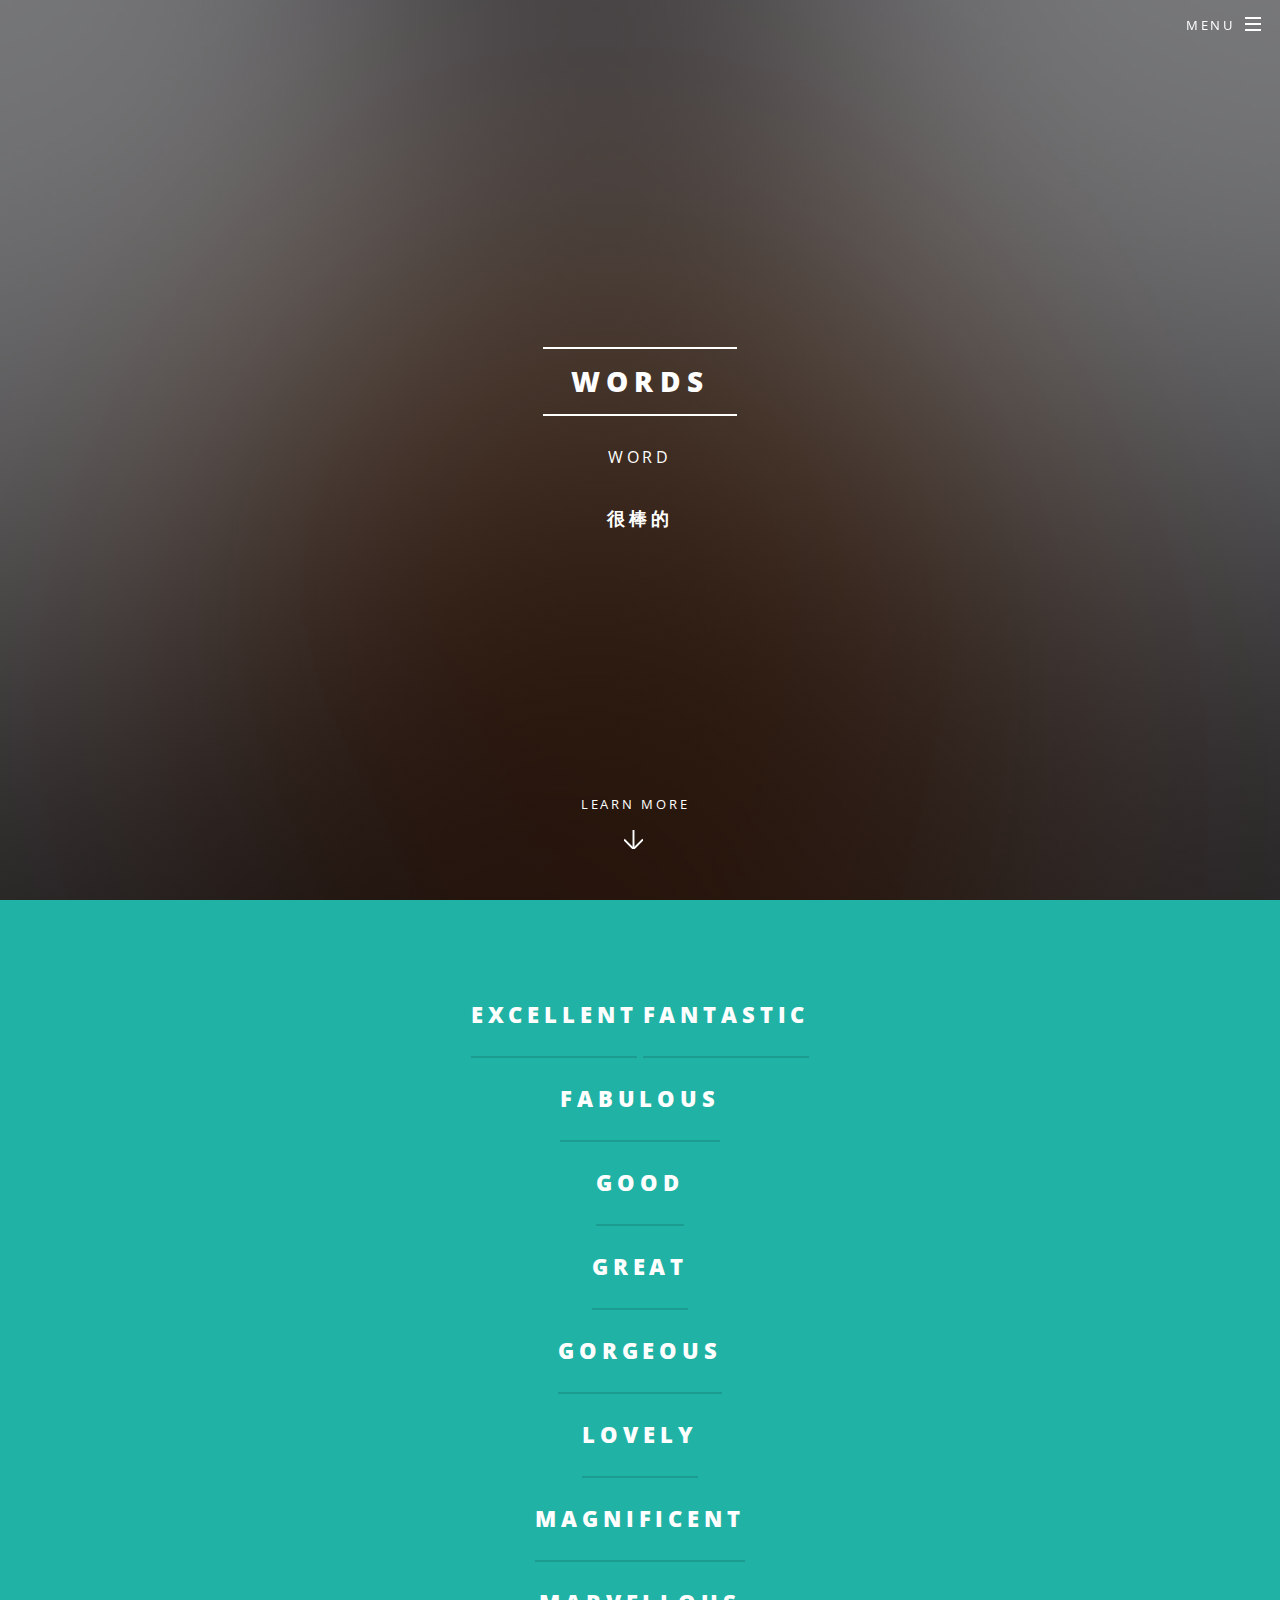
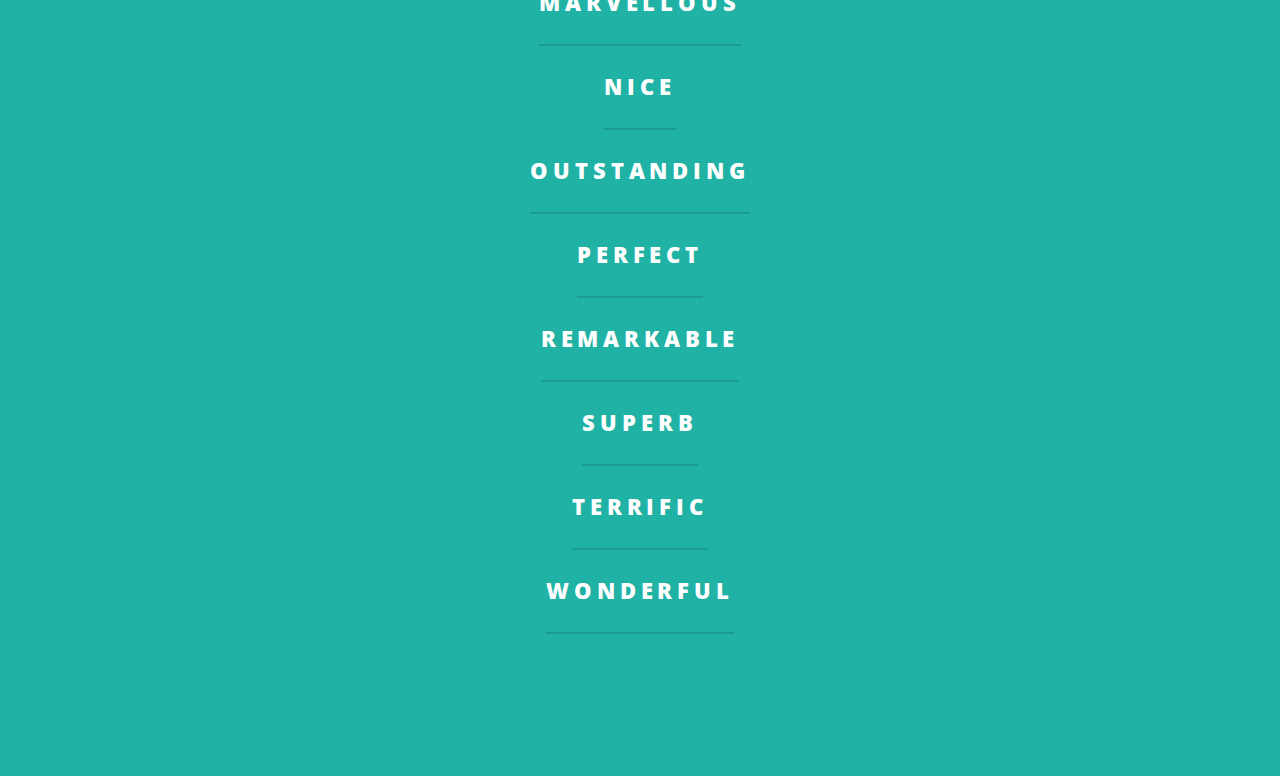
==== index.html @ 4db094b0 "test" ====
<!DOCTYPE HTML>
<!--
	Spectral by HTML5 UP
	html5up.net | @ajlkn
	Free for personal and commercial use under the CCA 3.0 license (html5up.net/license)
-->
<html>
	<head>
		<title>Spectral by HTML5 UP</title>
		<meta charset="utf-8" />
		<meta name="viewport" content="width=device-width, initial-scale=1" />
		<!--[if lte IE 8]><script src="assets/js/ie/html5shiv.js"></script><![endif]-->
		<link rel="stylesheet" href="assets/css/main.css" />
		<!--[if lte IE 8]><link rel="stylesheet" href="assets/css/ie8.css" /><![endif]-->
		<!--[if lte IE 9]><link rel="stylesheet" href="assets/css/ie9.css" /><![endif]-->
	</head>
	<body class="landing">

		<!-- Page Wrapper -->
			<div id="page-wrapper">

				<!-- Header -->
					<header id="header" class="alt">
						<h1><a href="index.html">English</a></h1>
						<nav id="nav">
							<ul>
								<li class="special">
									<a href="#menu" class="menuToggle"><span>Menu</span></a>
									<div id="menu">
										<ul>
											<li><a href="index.html">Home2</a></li>
											<li><a href="#menu">Words</a></li>
											<li><a href="index.html">Sentences</a></li>
											<li><a href="#menu">Phases</a></li>
											<li><a href="#menu">Favorites</a></li>
										</ul>
									</div>
								</li>
							</ul>
						</nav>
					</header>

				<!-- Banner -->
					<section id="banner">
						<div class="inner">
							<h2>Words</h2>
							<p>Another fine responsive<br />
							site template freebie<br />
							<h3>很棒的</h3>
							<!--crafted by <a href="http://html5up.net">HTML5 UP</a>.</p>
							<!--<ul class="actions">
								<li><a href="#" class="button special">Activate</a></li>
							</ul>-->
						</div>
						<a href="#one" class="more scrolly">Learn More</a>
					</section>

				<!-- One -->
					<section id="one" class="wrapper style1 special">
						<div class="inner">
							<header class="major">
								<h2>Excellent</h2>
								<h2>Fantastic</h2><br />
								<h2>Fabulous</h2><br />
								<h2>Good</h2><br />
								<h2>Great</h2><br />
								<h2>Gorgeous</h2><br />
								<h2>Lovely</h2><br />
								<h2>Magnificent</h2><br />
								<h2>Marvellous</h2><br />
								<h2>Nice</h2><br />
								<h2>Outstanding</h2><br />
								<h2>Perfect</h2><br />
								<h2>Remarkable</h2><br />
								<h2>Superb</h2><br />
								<h2>Terrific</h2><br />
								<h2>Wonderful</h2><br />
							</header>
							<!--<ul class="icon.major">
								<li><h2>Excellent</h2></li>
								<li><h2>Fantastic</h2></li>
								<li><h2>Fabulous</h2></li>
								<li><h2>Good</h2></li>
								<li><h2>Great</h2></li>
								<li><h2>Gorgeous</h2></li>
								<li><h2>Lovely</h2></li>
								<li><h2>Magnificent</h2></li>
								<li><h2>Marvellous</h2></li>
								<li><h2>Nice</h2></li>
								<li><h2>Outstanding</h2></li>
								<li><h2>Perfect</h2></li>
								<li><h2>Remarkable</h2></li>
								<li><h2>Superb</h2></li>
								<li><h2>Terrific</h2></li>
								<li><h2>Wonderful</h2></li>
							</ul>-->
						</div>
					</section>

				<!-- Two -->
				<!--	<section id="two" class="wrapper alt style2">
						<section class="spotlight">
							<div class="image"><img src="images/pic01.jpg" alt="" /></div><div class="content">
								<h2>Magna primis lobortis<br />
								sed ullamcorper</h2>
								<p>Aliquam ut ex ut augue consectetur interdum. Donec hendrerit imperdiet. Mauris eleifend fringilla nullam aenean mi ligula.</p>
							</div>
						</section>
						<section class="spotlight">
							<div class="image"><img src="images/pic02.jpg" alt="" /></div><div class="content">
								<h2>Tortor dolore feugiat<br />
								elementum magna</h2>
								<p>Aliquam ut ex ut augue consectetur interdum. Donec hendrerit imperdiet. Mauris eleifend fringilla nullam aenean mi ligula.</p>
							</div>
						</section>
						<section class="spotlight">
							<div class="image"><img src="images/pic03.jpg" alt="" /></div><div class="content">
								<h2>Augue eleifend aliquet<br />
								sed condimentum</h2>
								<p>Aliquam ut ex ut augue consectetur interdum. Donec hendrerit imperdiet. Mauris eleifend fringilla nullam aenean mi ligula.</p>
							</div>
						</section>
					</section>-->

				<!-- Three -->
					<!--<section id="three" class="wrapper style3 special">
						<div class="inner">
							<header class="major">
								<h2>Accumsan mus tortor nunc aliquet</h2>
								<p>Aliquam ut ex ut augue consectetur interdum. Donec amet imperdiet eleifend<br />
								fringilla tincidunt. Nullam dui leo Aenean mi ligula, rhoncus ullamcorper.</p>
							</header>
							<ul class="features">
								<li class="icon fa-paper-plane-o">
									<h3>Arcu accumsan</h3>
									<p>Augue consectetur sed interdum imperdiet et ipsum. Mauris lorem tincidunt nullam amet leo Aenean ligula consequat consequat.</p>
								</li>
								<li class="icon fa-laptop">
									<h3>Ac Augue Eget</h3>
									<p>Augue consectetur sed interdum imperdiet et ipsum. Mauris lorem tincidunt nullam amet leo Aenean ligula consequat consequat.</p>
								</li>
								<li class="icon fa-code">
									<h3>Mus Scelerisque</h3>
									<p>Augue consectetur sed interdum imperdiet et ipsum. Mauris lorem tincidunt nullam amet leo Aenean ligula consequat consequat.</p>
								</li>
								<li class="icon fa-headphones">
									<h3>Mauris Imperdiet</h3>
									<p>Augue consectetur sed interdum imperdiet et ipsum. Mauris lorem tincidunt nullam amet leo Aenean ligula consequat consequat.</p>
								</li>
								<li class="icon fa-heart-o">
									<h3>Aenean Primis</h3>
									<p>Augue consectetur sed interdum imperdiet et ipsum. Mauris lorem tincidunt nullam amet leo Aenean ligula consequat consequat.</p>
								</li>
								<li class="icon fa-flag-o">
									<h3>Tortor Ut</h3>
									<p>Augue consectetur sed interdum imperdiet et ipsum. Mauris lorem tincidunt nullam amet leo Aenean ligula consequat consequat.</p>
								</li>
							</ul>
						</div>
					</section>-->

				<!-- CTA -->
					<!--<section id="cta" class="wrapper style4">
						<div class="inner">
							<header>
								<h2>Arcue ut vel commodo</h2>
								<p>Aliquam ut ex ut augue consectetur interdum endrerit imperdiet amet eleifend fringilla.</p>
							</header>
							<ul class="actions vertical">
								<li><a href="#" class="button fit special">Activate</a></li>
								<li><a href="#" class="button fit">Learn More</a></li>
							</ul>
						</div>
					</section>-->

				<!-- Footer -->
				<!--	<footer id="footer">
						<ul class="icons">
							<li><a href="#" class="icon fa-twitter"><span class="label">Twitter</span></a></li>
							<li><a href="#" class="icon fa-facebook"><span class="label">Facebook</span></a></li>
							<li><a href="#" class="icon fa-instagram"><span class="label">Instagram</span></a></li>
							<li><a href="#" class="icon fa-dribbble"><span class="label">Dribbble</span></a></li>
							<li><a href="#" class="icon fa-envelope-o"><span class="label">Email</span></a></li>
						</ul>
						<ul class="copyright">
							<li>&copy; Untitled</li><li>Design: <a href="http://html5up.net">HTML5 UP</a></li>
						</ul>
					</footer>-->

			</div>

		<!-- Scripts -->
			<script src="assets/js/jquery.min.js"></script>
			<script src="assets/js/jquery.scrollex.min.js"></script>
			<script src="assets/js/jquery.scrolly.min.js"></script>
			<script src="assets/js/skel.min.js"></script>
			<script src="assets/js/util.js"></script>
			<!--[if lte IE 8]><script src="assets/js/ie/respond.min.js"></script><![endif]-->
			<script src="assets/js/main.js"></script>
			<script src="assets/js/DataList.js"></script>

	</body>

<script type="text/javascript">
	var data = DataList[0].Type;
	$('#banner .inner p').text(data) ;


</script>

</html>
---- assets/css/main.css ----
@import url(font-awesome.min.css);
@import url("https://fonts.googleapis.com/css?family=Open+Sans:400,400italic,600,600italic,800,800italic");

/*
	Spectral by HTML5 UP
	html5up.net | @ajlkn
	Free for personal and commercial use under the CCA 3.0 license (html5up.net/license)
*/

/* Reset */

	html, body, div, span, applet, object, iframe, h1, h2, h3, h4, h5, h6, p, blockquote, pre, a, abbr, acronym, address, big, cite, code, del, dfn, em, img, ins, kbd, q, s, samp, small, strike, strong, sub, sup, tt, var, b, u, i, center, dl, dt, dd, ol, ul, li, fieldset, form, label, legend, table, caption, tbody, tfoot, thead, tr, th, td, article, aside, canvas, details, embed, figure, figcaption, footer, header, hgroup, menu, nav, output, ruby, section, summary, time, mark, audio, video {
		margin: 0;
		padding: 0;
		border: 0;
		font-size: 100%;
		font: inherit;
		vertical-align: baseline;
	}

	article, aside, details, figcaption, figure, footer, header, hgroup, menu, nav, section {
		display: block;
	}

	body {
		line-height: 1;
	}

	ol, ul {
		list-style: none;
	}

	blockquote, q {
		quotes: none;
	}

	blockquote:before, blockquote:after, q:before, q:after {
		content: '';
		content: none;
	}

	table {
		border-collapse: collapse;
		border-spacing: 0;
	}

	body {
		-webkit-text-size-adjust: none;
	}

/* Box Model */

	*, *:before, *:after {
		-moz-box-sizing: border-box;
		-webkit-box-sizing: border-box;
		box-sizing: border-box;
	}

/* Grid */

	.row {
		border-bottom: solid 1px transparent;
		-moz-box-sizing: border-box;
		-webkit-box-sizing: border-box;
		box-sizing: border-box;
	}

	.row > * {
		float: left;
		-moz-box-sizing: border-box;
		-webkit-box-sizing: border-box;
		box-sizing: border-box;
	}

	.row:after, .row:before {
		content: '';
		display: block;
		clear: both;
		height: 0;
	}

	.row.uniform > * > :first-child {
		margin-top: 0;
	}

	.row.uniform > * > :last-child {
		margin-bottom: 0;
	}

	.row.\30 \25 > * {
		padding: 0 0 0 0em;
	}

	.row.\30 \25 {
		margin: 0 0 -1px 0em;
	}

	.row.uniform.\30 \25 > * {
		padding: 0em 0 0 0em;
	}

	.row.uniform.\30 \25 {
		margin: 0em 0 -1px 0em;
	}

	.row > * {
		padding: 0 0 0 1.5em;
	}

	.row {
		margin: 0 0 -1px -1.5em;
	}

	.row.uniform > * {
		padding: 1.5em 0 0 1.5em;
	}

	.row.uniform {
		margin: -1.5em 0 -1px -1.5em;
	}

	.row.\32 00\25 > * {
		padding: 0 0 0 3em;
	}

	.row.\32 00\25 {
		margin: 0 0 -1px -3em;
	}

	.row.uniform.\32 00\25 > * {
		padding: 3em 0 0 3em;
	}

	.row.uniform.\32 00\25 {
		margin: -3em 0 -1px -3em;
	}

	.row.\31 50\25 > * {
		padding: 0 0 0 2.25em;
	}

	.row.\31 50\25 {
		margin: 0 0 -1px -2.25em;
	}

	.row.uniform.\31 50\25 > * {
		padding: 2.25em 0 0 2.25em;
	}

	.row.uniform.\31 50\25 {
		margin: -2.25em 0 -1px -2.25em;
	}

	.row.\35 0\25 > * {
		padding: 0 0 0 0.75em;
	}

	.row.\35 0\25 {
		margin: 0 0 -1px -0.75em;
	}

	.row.uniform.\35 0\25 > * {
		padding: 0.75em 0 0 0.75em;
	}

	.row.uniform.\35 0\25 {
		margin: -0.75em 0 -1px -0.75em;
	}

	.row.\32 5\25 > * {
		padding: 0 0 0 0.375em;
	}

	.row.\32 5\25 {
		margin: 0 0 -1px -0.375em;
	}

	.row.uniform.\32 5\25 > * {
		padding: 0.375em 0 0 0.375em;
	}

	.row.uniform.\32 5\25 {
		margin: -0.375em 0 -1px -0.375em;
	}

	.\31 2u, .\31 2u\24 {
		width: 100%;
		clear: none;
		margin-left: 0;
	}

	.\31 1u, .\31 1u\24 {
		width: 91.6666666667%;
		clear: none;
		margin-left: 0;
	}

	.\31 0u, .\31 0u\24 {
		width: 83.3333333333%;
		clear: none;
		margin-left: 0;
	}

	.\39 u, .\39 u\24 {
		width: 75%;
		clear: none;
		margin-left: 0;
	}

	.\38 u, .\38 u\24 {
		width: 66.6666666667%;
		clear: none;
		margin-left: 0;
	}

	.\37 u, .\37 u\24 {
		width: 58.3333333333%;
		clear: none;
		margin-left: 0;
	}

	.\36 u, .\36 u\24 {
		width: 50%;
		clear: none;
		margin-left: 0;
	}

	.\35 u, .\35 u\24 {
		width: 41.6666666667%;
		clear: none;
		margin-left: 0;
	}

	.\34 u, .\34 u\24 {
		width: 33.3333333333%;
		clear: none;
		margin-left: 0;
	}

	.\33 u, .\33 u\24 {
		width: 25%;
		clear: none;
		margin-left: 0;
	}

	.\32 u, .\32 u\24 {
		width: 16.6666666667%;
		clear: none;
		margin-left: 0;
	}

	.\31 u, .\31 u\24 {
		width: 8.3333333333%;
		clear: none;
		margin-left: 0;
	}

	.\31 2u\24 + *,
	.\31 1u\24 + *,
	.\31 0u\24 + *,
	.\39 u\24 + *,
	.\38 u\24 + *,
	.\37 u\24 + *,
	.\36 u\24 + *,
	.\35 u\24 + *,
	.\34 u\24 + *,
	.\33 u\24 + *,
	.\32 u\24 + *,
	.\31 u\24 + * {
		clear: left;
	}

	.\-11u {
		margin-left: 91.66667%;
	}

	.\-10u {
		margin-left: 83.33333%;
	}

	.\-9u {
		margin-left: 75%;
	}

	.\-8u {
		margin-left: 66.66667%;
	}

	.\-7u {
		margin-left: 58.33333%;
	}

	.\-6u {
		margin-left: 50%;
	}

	.\-5u {
		margin-left: 41.66667%;
	}

	.\-4u {
		margin-left: 33.33333%;
	}

	.\-3u {
		margin-left: 25%;
	}

	.\-2u {
		margin-left: 16.66667%;
	}

	.\-1u {
		margin-left: 8.33333%;
	}

	@media screen and (max-width: 1680px) {

		.row > * {
			padding: 0 0 0 1.5em;
		}

		.row {
			margin: 0 0 -1px -1.5em;
		}

		.row.uniform > * {
			padding: 1.5em 0 0 1.5em;
		}

		.row.uniform {
			margin: -1.5em 0 -1px -1.5em;
		}

		.row.\32 00\25 > * {
			padding: 0 0 0 3em;
		}

		.row.\32 00\25 {
			margin: 0 0 -1px -3em;
		}

		.row.uniform.\32 00\25 > * {
			padding: 3em 0 0 3em;
		}

		.row.uniform.\32 00\25 {
			margin: -3em 0 -1px -3em;
		}

		.row.\31 50\25 > * {
			padding: 0 0 0 2.25em;
		}

		.row.\31 50\25 {
			margin: 0 0 -1px -2.25em;
		}

		.row.uniform.\31 50\25 > * {
			padding: 2.25em 0 0 2.25em;
		}

		.row.uniform.\31 50\25 {
			margin: -2.25em 0 -1px -2.25em;
		}

		.row.\35 0\25 > * {
			padding: 0 0 0 0.75em;
		}

		.row.\35 0\25 {
			margin: 0 0 -1px -0.75em;
		}

		.row.uniform.\35 0\25 > * {
			padding: 0.75em 0 0 0.75em;
		}

		.row.uniform.\35 0\25 {
			margin: -0.75em 0 -1px -0.75em;
		}

		.row.\32 5\25 > * {
			padding: 0 0 0 0.375em;
		}

		.row.\32 5\25 {
			margin: 0 0 -1px -0.375em;
		}

		.row.uniform.\32 5\25 > * {
			padding: 0.375em 0 0 0.375em;
		}

		.row.uniform.\32 5\25 {
			margin: -0.375em 0 -1px -0.375em;
		}

		.\31 2u\28xlarge\29, .\31 2u\24\28xlarge\29 {
			width: 100%;
			clear: none;
			margin-left: 0;
		}

		.\31 1u\28xlarge\29, .\31 1u\24\28xlarge\29 {
			width: 91.6666666667%;
			clear: none;
			margin-left: 0;
		}

		.\31 0u\28xlarge\29, .\31 0u\24\28xlarge\29 {
			width: 83.3333333333%;
			clear: none;
			margin-left: 0;
		}

		.\39 u\28xlarge\29, .\39 u\24\28xlarge\29 {
			width: 75%;
			clear: none;
			margin-left: 0;
		}

		.\38 u\28xlarge\29, .\38 u\24\28xlarge\29 {
			width: 66.6666666667%;
			clear: none;
			margin-left: 0;
		}

		.\37 u\28xlarge\29, .\37 u\24\28xlarge\29 {
			width: 58.3333333333%;
			clear: none;
			margin-left: 0;
		}

		.\36 u\28xlarge\29, .\36 u\24\28xlarge\29 {
			width: 50%;
			clear: none;
			margin-left: 0;
		}

		.\35 u\28xlarge\29, .\35 u\24\28xlarge\29 {
			width: 41.6666666667%;
			clear: none;
			margin-left: 0;
		}

		.\34 u\28xlarge\29, .\34 u\24\28xlarge\29 {
			width: 33.3333333333%;
			clear: none;
			margin-left: 0;
		}

		.\33 u\28xlarge\29, .\33 u\24\28xlarge\29 {
			width: 25%;
			clear: none;
			margin-left: 0;
		}

		.\32 u\28xlarge\29, .\32 u\24\28xlarge\29 {
			width: 16.6666666667%;
			clear: none;
			margin-left: 0;
		}

		.\31 u\28xlarge\29, .\31 u\24\28xlarge\29 {
			width: 8.3333333333%;
			clear: none;
			margin-left: 0;
		}

		.\31 2u\24\28xlarge\29 + *,
		.\31 1u\24\28xlarge\29 + *,
		.\31 0u\24\28xlarge\29 + *,
		.\39 u\24\28xlarge\29 + *,
		.\38 u\24\28xlarge\29 + *,
		.\37 u\24\28xlarge\29 + *,
		.\36 u\24\28xlarge\29 + *,
		.\35 u\24\28xlarge\29 + *,
		.\34 u\24\28xlarge\29 + *,
		.\33 u\24\28xlarge\29 + *,
		.\32 u\24\28xlarge\29 + *,
		.\31 u\24\28xlarge\29 + * {
			clear: left;
		}

		.\-11u\28xlarge\29 {
			margin-left: 91.66667%;
		}

		.\-10u\28xlarge\29 {
			margin-left: 83.33333%;
		}

		.\-9u\28xlarge\29 {
			margin-left: 75%;
		}

		.\-8u\28xlarge\29 {
			margin-left: 66.66667%;
		}

		.\-7u\28xlarge\29 {
			margin-left: 58.33333%;
		}

		.\-6u\28xlarge\29 {
			margin-left: 50%;
		}

		.\-5u\28xlarge\29 {
			margin-left: 41.66667%;
		}

		.\-4u\28xlarge\29 {
			margin-left: 33.33333%;
		}

		.\-3u\28xlarge\29 {
			margin-left: 25%;
		}

		.\-2u\28xlarge\29 {
			margin-left: 16.66667%;
		}

		.\-1u\28xlarge\29 {
			margin-left: 8.33333%;
		}

	}

	@media screen and (max-width: 1280px) {

		.row > * {
			padding: 0 0 0 1.5em;
		}

		.row {
			margin: 0 0 -1px -1.5em;
		}

		.row.uniform > * {
			padding: 1.5em 0 0 1.5em;
		}

		.row.uniform {
			margin: -1.5em 0 -1px -1.5em;
		}

		.row.\32 00\25 > * {
			padding: 0 0 0 3em;
		}

		.row.\32 00\25 {
			margin: 0 0 -1px -3em;
		}

		.row.uniform.\32 00\25 > * {
			padding: 3em 0 0 3em;
		}

		.row.uniform.\32 00\25 {
			margin: -3em 0 -1px -3em;
		}

		.row.\31 50\25 > * {
			padding: 0 0 0 2.25em;
		}

		.row.\31 50\25 {
			margin: 0 0 -1px -2.25em;
		}

		.row.uniform.\31 50\25 > * {
			padding: 2.25em 0 0 2.25em;
		}

		.row.uniform.\31 50\25 {
			margin: -2.25em 0 -1px -2.25em;
		}

		.row.\35 0\25 > * {
			padding: 0 0 0 0.75em;
		}

		.row.\35 0\25 {
			margin: 0 0 -1px -0.75em;
		}

		.row.uniform.\35 0\25 > * {
			padding: 0.75em 0 0 0.75em;
		}

		.row.uniform.\35 0\25 {
			margin: -0.75em 0 -1px -0.75em;
		}

		.row.\32 5\25 > * {
			padding: 0 0 0 0.375em;
		}

		.row.\32 5\25 {
			margin: 0 0 -1px -0.375em;
		}

		.row.uniform.\32 5\25 > * {
			padding: 0.375em 0 0 0.375em;
		}

		.row.uniform.\32 5\25 {
			margin: -0.375em 0 -1px -0.375em;
		}

		.\31 2u\28large\29, .\31 2u\24\28large\29 {
			width: 100%;
			clear: none;
			margin-left: 0;
		}

		.\31 1u\28large\29, .\31 1u\24\28large\29 {
			width: 91.6666666667%;
			clear: none;
			margin-left: 0;
		}

		.\31 0u\28large\29, .\31 0u\24\28large\29 {
			width: 83.3333333333%;
			clear: none;
			margin-left: 0;
		}

		.\39 u\28large\29, .\39 u\24\28large\29 {
			width: 75%;
			clear: none;
			margin-left: 0;
		}

		.\38 u\28large\29, .\38 u\24\28large\29 {
			width: 66.6666666667%;
			clear: none;
			margin-left: 0;
		}

		.\37 u\28large\29, .\37 u\24\28large\29 {
			width: 58.3333333333%;
			clear: none;
			margin-left: 0;
		}

		.\36 u\28large\29, .\36 u\24\28large\29 {
			width: 50%;
			clear: none;
			margin-left: 0;
		}

		.\35 u\28large\29, .\35 u\24\28large\29 {
			width: 41.6666666667%;
			clear: none;
			margin-left: 0;
		}

		.\34 u\28large\29, .\34 u\24\28large\29 {
			width: 33.3333333333%;
			clear: none;
			margin-left: 0;
		}

		.\33 u\28large\29, .\33 u\24\28large\29 {
			width: 25%;
			clear: none;
			margin-left: 0;
		}

		.\32 u\28large\29, .\32 u\24\28large\29 {
			width: 16.6666666667%;
			clear: none;
			margin-left: 0;
		}

		.\31 u\28large\29, .\31 u\24\28large\29 {
			width: 8.3333333333%;
			clear: none;
			margin-left: 0;
		}

		.\31 2u\24\28large\29 + *,
		.\31 1u\24\28large\29 + *,
		.\31 0u\24\28large\29 + *,
		.\39 u\24\28large\29 + *,
		.\38 u\24\28large\29 + *,
		.\37 u\24\28large\29 + *,
		.\36 u\24\28large\29 + *,
		.\35 u\24\28large\29 + *,
		.\34 u\24\28large\29 + *,
		.\33 u\24\28large\29 + *,
		.\32 u\24\28large\29 + *,
		.\31 u\24\28large\29 + * {
			clear: left;
		}

		.\-11u\28large\29 {
			margin-left: 91.66667%;
		}

		.\-10u\28large\29 {
			margin-left: 83.33333%;
		}

		.\-9u\28large\29 {
			margin-left: 75%;
		}

		.\-8u\28large\29 {
			margin-left: 66.66667%;
		}

		.\-7u\28large\29 {
			margin-left: 58.33333%;
		}

		.\-6u\28large\29 {
			margin-left: 50%;
		}

		.\-5u\28large\29 {
			margin-left: 41.66667%;
		}

		.\-4u\28large\29 {
			margin-left: 33.33333%;
		}

		.\-3u\28large\29 {
			margin-left: 25%;
		}

		.\-2u\28large\29 {
			margin-left: 16.66667%;
		}

		.\-1u\28large\29 {
			margin-left: 8.33333%;
		}

	}

	@media screen and (max-width: 980px) {

		.row > * {
			padding: 0 0 0 1.5em;
		}

		.row {
			margin: 0 0 -1px -1.5em;
		}

		.row.uniform > * {
			padding: 1.5em 0 0 1.5em;
		}

		.row.uniform {
			margin: -1.5em 0 -1px -1.5em;
		}

		.row.\32 00\25 > * {
			padding: 0 0 0 3em;
		}

		.row.\32 00\25 {
			margin: 0 0 -1px -3em;
		}

		.row.uniform.\32 00\25 > * {
			padding: 3em 0 0 3em;
		}

		.row.uniform.\32 00\25 {
			margin: -3em 0 -1px -3em;
		}

		.row.\31 50\25 > * {
			padding: 0 0 0 2.25em;
		}

		.row.\31 50\25 {
			margin: 0 0 -1px -2.25em;
		}

		.row.uniform.\31 50\25 > * {
			padding: 2.25em 0 0 2.25em;
		}

		.row.uniform.\31 50\25 {
			margin: -2.25em 0 -1px -2.25em;
		}

		.row.\35 0\25 > * {
			padding: 0 0 0 0.75em;
		}

		.row.\35 0\25 {
			margin: 0 0 -1px -0.75em;
		}

		.row.uniform.\35 0\25 > * {
			padding: 0.75em 0 0 0.75em;
		}

		.row.uniform.\35 0\25 {
			margin: -0.75em 0 -1px -0.75em;
		}

		.row.\32 5\25 > * {
			padding: 0 0 0 0.375em;
		}

		.row.\32 5\25 {
			margin: 0 0 -1px -0.375em;
		}

		.row.uniform.\32 5\25 > * {
			padding: 0.375em 0 0 0.375em;
		}

		.row.uniform.\32 5\25 {
			margin: -0.375em 0 -1px -0.375em;
		}

		.\31 2u\28medium\29, .\31 2u\24\28medium\29 {
			width: 100%;
			clear: none;
			margin-left: 0;
		}

		.\31 1u\28medium\29, .\31 1u\24\28medium\29 {
			width: 91.6666666667%;
			clear: none;
			margin-left: 0;
		}

		.\31 0u\28medium\29, .\31 0u\24\28medium\29 {
			width: 83.3333333333%;
			clear: none;
			margin-left: 0;
		}

		.\39 u\28medium\29, .\39 u\24\28medium\29 {
			width: 75%;
			clear: none;
			margin-left: 0;
		}

		.\38 u\28medium\29, .\38 u\24\28medium\29 {
			width: 66.6666666667%;
			clear: none;
			margin-left: 0;
		}

		.\37 u\28medium\29, .\37 u\24\28medium\29 {
			width: 58.3333333333%;
			clear: none;
			margin-left: 0;
		}

		.\36 u\28medium\29, .\36 u\24\28medium\29 {
			width: 50%;
			clear: none;
			margin-left: 0;
		}

		.\35 u\28medium\29, .\35 u\24\28medium\29 {
			width: 41.6666666667%;
			clear: none;
			margin-left: 0;
		}

		.\34 u\28medium\29, .\34 u\24\28medium\29 {
			width: 33.3333333333%;
			clear: none;
			margin-left: 0;
		}

		.\33 u\28medium\29, .\33 u\24\28medium\29 {
			width: 25%;
			clear: none;
			margin-left: 0;
		}

		.\32 u\28medium\29, .\32 u\24\28medium\29 {
			width: 16.6666666667%;
			clear: none;
			margin-left: 0;
		}

		.\31 u\28medium\29, .\31 u\24\28medium\29 {
			width: 8.3333333333%;
			clear: none;
			margin-left: 0;
		}

		.\31 2u\24\28medium\29 + *,
		.\31 1u\24\28medium\29 + *,
		.\31 0u\24\28medium\29 + *,
		.\39 u\24\28medium\29 + *,
		.\38 u\24\28medium\29 + *,
		.\37 u\24\28medium\29 + *,
		.\36 u\24\28medium\29 + *,
		.\35 u\24\28medium\29 + *,
		.\34 u\24\28medium\29 + *,
		.\33 u\24\28medium\29 + *,
		.\32 u\24\28medium\29 + *,
		.\31 u\24\28medium\29 + * {
			clear: left;
		}

		.\-11u\28medium\29 {
			margin-left: 91.66667%;
		}

		.\-10u\28medium\29 {
			margin-left: 83.33333%;
		}

		.\-9u\28medium\29 {
			margin-left: 75%;
		}

		.\-8u\28medium\29 {
			margin-left: 66.66667%;
		}

		.\-7u\28medium\29 {
			margin-left: 58.33333%;
		}

		.\-6u\28medium\29 {
			margin-left: 50%;
		}

		.\-5u\28medium\29 {
			margin-left: 41.66667%;
		}

		.\-4u\28medium\29 {
			margin-left: 33.33333%;
		}

		.\-3u\28medium\29 {
			margin-left: 25%;
		}

		.\-2u\28medium\29 {
			margin-left: 16.66667%;
		}

		.\-1u\28medium\29 {
			margin-left: 8.33333%;
		}

	}

	@media screen and (max-width: 736px) {

		.row > * {
			padding: 0 0 0 1.5em;
		}

		.row {
			margin: 0 0 -1px -1.5em;
		}

		.row.uniform > * {
			padding: 1.5em 0 0 1.5em;
		}

		.row.uniform {
			margin: -1.5em 0 -1px -1.5em;
		}

		.row.\32 00\25 > * {
			padding: 0 0 0 3em;
		}

		.row.\32 00\25 {
			margin: 0 0 -1px -3em;
		}

		.row.uniform.\32 00\25 > * {
			padding: 3em 0 0 3em;
		}

		.row.uniform.\32 00\25 {
			margin: -3em 0 -1px -3em;
		}

		.row.\31 50\25 > * {
			padding: 0 0 0 2.25em;
		}

		.row.\31 50\25 {
			margin: 0 0 -1px -2.25em;
		}

		.row.uniform.\31 50\25 > * {
			padding: 2.25em 0 0 2.25em;
		}

		.row.uniform.\31 50\25 {
			margin: -2.25em 0 -1px -2.25em;
		}

		.row.\35 0\25 > * {
			padding: 0 0 0 0.75em;
		}

		.row.\35 0\25 {
			margin: 0 0 -1px -0.75em;
		}

		.row.uniform.\35 0\25 > * {
			padding: 0.75em 0 0 0.75em;
		}

		.row.uniform.\35 0\25 {
			margin: -0.75em 0 -1px -0.75em;
		}

		.row.\32 5\25 > * {
			padding: 0 0 0 0.375em;
		}

		.row.\32 5\25 {
			margin: 0 0 -1px -0.375em;
		}

		.row.uniform.\32 5\25 > * {
			padding: 0.375em 0 0 0.375em;
		}

		.row.uniform.\32 5\25 {
			margin: -0.375em 0 -1px -0.375em;
		}

		.\31 2u\28small\29, .\31 2u\24\28small\29 {
			width: 100%;
			clear: none;
			margin-left: 0;
		}

		.\31 1u\28small\29, .\31 1u\24\28small\29 {
			width: 91.6666666667%;
			clear: none;
			margin-left: 0;
		}

		.\31 0u\28small\29, .\31 0u\24\28small\29 {
			width: 83.3333333333%;
			clear: none;
			margin-left: 0;
		}

		.\39 u\28small\29, .\39 u\24\28small\29 {
			width: 75%;
			clear: none;
			margin-left: 0;
		}

		.\38 u\28small\29, .\38 u\24\28small\29 {
			width: 66.6666666667%;
			clear: none;
			margin-left: 0;
		}

		.\37 u\28small\29, .\37 u\24\28small\29 {
			width: 58.3333333333%;
			clear: none;
			margin-left: 0;
		}

		.\36 u\28small\29, .\36 u\24\28small\29 {
			width: 50%;
			clear: none;
			margin-left: 0;
		}

		.\35 u\28small\29, .\35 u\24\28small\29 {
			width: 41.6666666667%;
			clear: none;
			margin-left: 0;
		}

		.\34 u\28small\29, .\34 u\24\28small\29 {
			width: 33.3333333333%;
			clear: none;
			margin-left: 0;
		}

		.\33 u\28small\29, .\33 u\24\28small\29 {
			width: 25%;
			clear: none;
			margin-left: 0;
		}

		.\32 u\28small\29, .\32 u\24\28small\29 {
			width: 16.6666666667%;
			clear: none;
			margin-left: 0;
		}

		.\31 u\28small\29, .\31 u\24\28small\29 {
			width: 8.3333333333%;
			clear: none;
			margin-left: 0;
		}

		.\31 2u\24\28small\29 + *,
		.\31 1u\24\28small\29 + *,
		.\31 0u\24\28small\29 + *,
		.\39 u\24\28small\29 + *,
		.\38 u\24\28small\29 + *,
		.\37 u\24\28small\29 + *,
		.\36 u\24\28small\29 + *,
		.\35 u\24\28small\29 + *,
		.\34 u\24\28small\29 + *,
		.\33 u\24\28small\29 + *,
		.\32 u\24\28small\29 + *,
		.\31 u\24\28small\29 + * {
			clear: left;
		}

		.\-11u\28small\29 {
			margin-left: 91.66667%;
		}

		.\-10u\28small\29 {
			margin-left: 83.33333%;
		}

		.\-9u\28small\29 {
			margin-left: 75%;
		}

		.\-8u\28small\29 {
			margin-left: 66.66667%;
		}

		.\-7u\28small\29 {
			margin-left: 58.33333%;
		}

		.\-6u\28small\29 {
			margin-left: 50%;
		}

		.\-5u\28small\29 {
			margin-left: 41.66667%;
		}

		.\-4u\28small\29 {
			margin-left: 33.33333%;
		}

		.\-3u\28small\29 {
			margin-left: 25%;
		}

		.\-2u\28small\29 {
			margin-left: 16.66667%;
		}

		.\-1u\28small\29 {
			margin-left: 8.33333%;
		}

	}

	@media screen and (max-width: 480px) {

		.row > * {
			padding: 0 0 0 1.5em;
		}

		.row {
			margin: 0 0 -1px -1.5em;
		}

		.row.uniform > * {
			padding: 1.5em 0 0 1.5em;
		}

		.row.uniform {
			margin: -1.5em 0 -1px -1.5em;
		}

		.row.\32 00\25 > * {
			padding: 0 0 0 3em;
		}

		.row.\32 00\25 {
			margin: 0 0 -1px -3em;
		}

		.row.uniform.\32 00\25 > * {
			padding: 3em 0 0 3em;
		}

		.row.uniform.\32 00\25 {
			margin: -3em 0 -1px -3em;
		}

		.row.\31 50\25 > * {
			padding: 0 0 0 2.25em;
		}

		.row.\31 50\25 {
			margin: 0 0 -1px -2.25em;
		}

		.row.uniform.\31 50\25 > * {
			padding: 2.25em 0 0 2.25em;
		}

		.row.uniform.\31 50\25 {
			margin: -2.25em 0 -1px -2.25em;
		}

		.row.\35 0\25 > * {
			padding: 0 0 0 0.75em;
		}

		.row.\35 0\25 {
			margin: 0 0 -1px -0.75em;
		}

		.row.uniform.\35 0\25 > * {
			padding: 0.75em 0 0 0.75em;
		}

		.row.uniform.\35 0\25 {
			margin: -0.75em 0 -1px -0.75em;
		}

		.row.\32 5\25 > * {
			padding: 0 0 0 0.375em;
		}

		.row.\32 5\25 {
			margin: 0 0 -1px -0.375em;
		}

		.row.uniform.\32 5\25 > * {
			padding: 0.375em 0 0 0.375em;
		}

		.row.uniform.\32 5\25 {
			margin: -0.375em 0 -1px -0.375em;
		}

		.\31 2u\28xsmall\29, .\31 2u\24\28xsmall\29 {
			width: 100%;
			clear: none;
			margin-left: 0;
		}

		.\31 1u\28xsmall\29, .\31 1u\24\28xsmall\29 {
			width: 91.6666666667%;
			clear: none;
			margin-left: 0;
		}

		.\31 0u\28xsmall\29, .\31 0u\24\28xsmall\29 {
			width: 83.3333333333%;
			clear: none;
			margin-left: 0;
		}

		.\39 u\28xsmall\29, .\39 u\24\28xsmall\29 {
			width: 75%;
			clear: none;
			margin-left: 0;
		}

		.\38 u\28xsmall\29, .\38 u\24\28xsmall\29 {
			width: 66.6666666667%;
			clear: none;
			margin-left: 0;
		}

		.\37 u\28xsmall\29, .\37 u\24\28xsmall\29 {
			width: 58.3333333333%;
			clear: none;
			margin-left: 0;
		}

		.\36 u\28xsmall\29, .\36 u\24\28xsmall\29 {
			width: 50%;
			clear: none;
			margin-left: 0;
		}

		.\35 u\28xsmall\29, .\35 u\24\28xsmall\29 {
			width: 41.6666666667%;
			clear: none;
			margin-left: 0;
		}

		.\34 u\28xsmall\29, .\34 u\24\28xsmall\29 {
			width: 33.3333333333%;
			clear: none;
			margin-left: 0;
		}

		.\33 u\28xsmall\29, .\33 u\24\28xsmall\29 {
			width: 25%;
			clear: none;
			margin-left: 0;
		}

		.\32 u\28xsmall\29, .\32 u\24\28xsmall\29 {
			width: 16.6666666667%;
			clear: none;
			margin-left: 0;
		}

		.\31 u\28xsmall\29, .\31 u\24\28xsmall\29 {
			width: 8.3333333333%;
			clear: none;
			margin-left: 0;
		}

		.\31 2u\24\28xsmall\29 + *,
		.\31 1u\24\28xsmall\29 + *,
		.\31 0u\24\28xsmall\29 + *,
		.\39 u\24\28xsmall\29 + *,
		.\38 u\24\28xsmall\29 + *,
		.\37 u\24\28xsmall\29 + *,
		.\36 u\24\28xsmall\29 + *,
		.\35 u\24\28xsmall\29 + *,
		.\34 u\24\28xsmall\29 + *,
		.\33 u\24\28xsmall\29 + *,
		.\32 u\24\28xsmall\29 + *,
		.\31 u\24\28xsmall\29 + * {
			clear: left;
		}

		.\-11u\28xsmall\29 {
			margin-left: 91.66667%;
		}

		.\-10u\28xsmall\29 {
			margin-left: 83.33333%;
		}

		.\-9u\28xsmall\29 {
			margin-left: 75%;
		}

		.\-8u\28xsmall\29 {
			margin-left: 66.66667%;
		}

		.\-7u\28xsmall\29 {
			margin-left: 58.33333%;
		}

		.\-6u\28xsmall\29 {
			margin-left: 50%;
		}

		.\-5u\28xsmall\29 {
			margin-left: 41.66667%;
		}

		.\-4u\28xsmall\29 {
			margin-left: 33.33333%;
		}

		.\-3u\28xsmall\29 {
			margin-left: 25%;
		}

		.\-2u\28xsmall\29 {
			margin-left: 16.66667%;
		}

		.\-1u\28xsmall\29 {
			margin-left: 8.33333%;
		}

	}

/* Basic */

	@-ms-viewport {
		width: device-width;
	}

	body {
		background: #2e3842;
	}

		body.is-loading *, body.is-loading *:before, body.is-loading *:after {
			-moz-animation: none !important;
			-webkit-animation: none !important;
			-ms-animation: none !important;
			animation: none !important;
			-moz-transition: none !important;
			-webkit-transition: none !important;
			-ms-transition: none !important;
			transition: none !important;
		}

	body, input, select, textarea {
		color: #fff;
		font-family: "Open Sans", Helvetica, sans-serif;
		font-size: 15pt;
		font-weight: 400;
		letter-spacing: 0.075em;
		line-height: 1.65em;
	}

		@media screen and (max-width: 1680px) {

			body, input, select, textarea {
				font-size: 13pt;
			}

		}

		@media screen and (max-width: 1280px) {

			body, input, select, textarea {
				font-size: 12pt;
			}

		}

		@media screen and (max-width: 736px) {

			body, input, select, textarea {
				font-size: 11pt;
				letter-spacing: 0.0375em;
			}

		}

	a {
		-moz-transition: color 0.2s ease, border-bottom-color 0.2s ease;
		-webkit-transition: color 0.2s ease, border-bottom-color 0.2s ease;
		-ms-transition: color 0.2s ease, border-bottom-color 0.2s ease;
		transition: color 0.2s ease, border-bottom-color 0.2s ease;
		border-bottom: dotted 1px;
		color: inherit;
		text-decoration: none;
	}

		a:hover {
			border-bottom-color: transparent;
		}

	strong, b {
		color: #fff;
		font-weight: 600;
	}

	em, i {
		font-style: italic;
	}

	p {
		margin: 0 0 2em 0;
	}

	h1, h2, h3, h4, h5, h6 {
		color: #fff;
		font-weight: 800;
		letter-spacing: 0.225em;
		line-height: 1em;
		margin: 0 0 1em 0;
		text-transform: uppercase;
	}

		h1 a, h2 a, h3 a, h4 a, h5 a, h6 a {
			color: inherit;
			text-decoration: none;
		}

	h2 {
		font-size: 1.35em;
		line-height: 1.75em;
	}

		@media screen and (max-width: 736px) {

			h2 {
				font-size: 1.1em;
				line-height: 1.65em;
			}

		}

	h3 {
		font-size: 1.15em;
		line-height: 1.75em;
	}

		@media screen and (max-width: 736px) {

			h3 {
				font-size: 1em;
				line-height: 1.65em;
			}

		}

	h4 {
		font-size: 1em;
		line-height: 1.5em;
	}

	h5 {
		font-size: 0.8em;
		line-height: 1.5em;
	}

	h6 {
		font-size: 0.7em;
		line-height: 1.5em;
	}

	sub {
		font-size: 0.8em;
		position: relative;
		top: 0.5em;
	}

	sup {
		font-size: 0.8em;
		position: relative;
		top: -0.5em;
	}

	hr {
		border: 0;
		border-bottom: solid 2px #fff;
		margin: 3em 0;
	}

		hr.major {
			margin: 4.5em 0;
		}

	blockquote {
		border-left: solid 4px #fff;
		font-style: italic;
		margin: 0 0 2em 0;
		padding: 0.5em 0 0.5em 2em;
	}

	code {
		background: rgba(144, 144, 144, 0.25);
		border-radius: 3px;
		font-family: "Courier New", monospace;
		font-size: 0.9em;
		letter-spacing: 0;
		margin: 0 0.25em;
		padding: 0.25em 0.65em;
	}

	pre {
		-webkit-overflow-scrolling: touch;
		font-family: "Courier New", monospace;
		font-size: 0.9em;
		margin: 0 0 2em 0;
	}

		pre code {
			display: block;
			line-height: 1.75em;
			padding: 1em 1.5em;
			overflow-x: auto;
		}

	.align-left {
		text-align: left;
	}

	.align-center {
		text-align: center;
	}

	.align-right {
		text-align: right;
	}

/* Section/Article */

	section.special, article.special {
		text-align: center;
	}

	header p {
		color: rgba(255, 255, 255, 0.5);
		position: relative;
		top: -0.25em;
	}

	header h3 + p {
		font-size: 1.1em;
	}

	header h4 + p,
	header h5 + p,
	header h6 + p {
		font-size: 0.9em;
	}

	header.major {
		margin: 0 0 3.5em 0;
	}

		header.major h2, header.major h3, header.major h4, header.major h5, header.major h6 {
			border-bottom: solid 2px #fff;
			display: inline-block;
			padding-bottom: 1em;
			position: relative;
		}

			header.major h2:after, header.major h3:after, header.major h4:after, header.major h5:after, header.major h6:after {
				content: '';
				display: block;
				height: 1px;
			}

		header.major p {
			color: #fff;
			top: 0;
		}

		@media screen and (max-width: 736px) {

			header.major {
				margin: 0 0 2em 0;
			}

		}

	@media screen and (max-width: 980px) {

		header br {
			display: none;
		}

	}

/* Form */

	form {
		margin: 0 0 2em 0;
	}

	label {
		color: #fff;
		display: block;
		font-size: 0.9em;
		font-weight: 600;
		margin: 0 0 1em 0;
	}

	input[type="text"],
	input[type="password"],
	input[type="email"],
	select,
	textarea {
		-moz-appearance: none;
		-webkit-appearance: none;
		-ms-appearance: none;
		appearance: none;
		background: rgba(144, 144, 144, 0.25);
		border-radius: 3px;
		border: none;
		color: inherit;
		display: block;
		outline: 0;
		padding: 0 1em;
		text-decoration: none;
		width: 100%;
	}

		input[type="text"]:invalid,
		input[type="password"]:invalid,
		input[type="email"]:invalid,
		select:invalid,
		textarea:invalid {
			box-shadow: none;
		}

		input[type="text"]:focus,
		input[type="password"]:focus,
		input[type="email"]:focus,
		select:focus,
		textarea:focus {
			box-shadow: 0 0 0 2px #21b2a6;
		}

	.select-wrapper {
		text-decoration: none;
		display: block;
		position: relative;
	}

		.select-wrapper:before {
			-moz-osx-font-smoothing: grayscale;
			-webkit-font-smoothing: antialiased;
			font-family: FontAwesome;
			font-style: normal;
			font-weight: normal;
			text-transform: none !important;
		}

		.select-wrapper:before {
			-moz-pointer-events: none;
			-webkit-pointer-events: none;
			-ms-pointer-events: none;
			pointer-events: none;
			color: #fff;
			content: '\f078';
			display: block;
			height: 2.75em;
			line-height: 2.75em;
			position: absolute;
			right: 0;
			text-align: center;
			top: 0;
			width: 2.75em;
		}

		.select-wrapper select::-ms-expand {
			display: none;
		}

	input[type="text"],
	input[type="password"],
	input[type="email"],
	select {
		height: 2.75em;
	}

	textarea {
		padding: 0.75em 1em;
	}

	input[type="checkbox"],
	input[type="radio"] {
		-moz-appearance: none;
		-webkit-appearance: none;
		-ms-appearance: none;
		appearance: none;
		display: block;
		float: left;
		margin-right: -2em;
		opacity: 0;
		width: 1em;
		z-index: -1;
	}

		input[type="checkbox"] + label,
		input[type="radio"] + label {
			text-decoration: none;
			color: #fff;
			cursor: pointer;
			display: inline-block;
			font-size: 1em;
			font-weight: 400;
			padding-left: 2.4em;
			padding-right: 0.75em;
			position: relative;
		}

			input[type="checkbox"] + label:before,
			input[type="radio"] + label:before {
				-moz-osx-font-smoothing: grayscale;
				-webkit-font-smoothing: antialiased;
				font-family: FontAwesome;
				font-style: normal;
				font-weight: normal;
				text-transform: none !important;
			}

			input[type="checkbox"] + label:before,
			input[type="radio"] + label:before {
				background: rgba(144, 144, 144, 0.25);
				border-radius: 3px;
				content: '';
				display: inline-block;
				height: 1.65em;
				left: 0;
				line-height: 1.58125em;
				position: absolute;
				text-align: center;
				top: 0;
				width: 1.65em;
			}

		input[type="checkbox"]:checked + label:before,
		input[type="radio"]:checked + label:before {
			background: #2e3842;
			color: #fff;
			content: '\f00c';
		}

		input[type="checkbox"]:focus + label:before,
		input[type="radio"]:focus + label:before {
			box-shadow: 0 0 0 2px #21b2a6;
		}

	input[type="checkbox"] + label:before {
		border-radius: 3px;
	}

	input[type="radio"] + label:before {
		border-radius: 100%;
	}

	::-webkit-input-placeholder {
		color: rgba(255, 255, 255, 0.5) !important;
		opacity: 1.0;
	}

	:-moz-placeholder {
		color: rgba(255, 255, 255, 0.5) !important;
		opacity: 1.0;
	}

	::-moz-placeholder {
		color: rgba(255, 255, 255, 0.5) !important;
		opacity: 1.0;
	}

	:-ms-input-placeholder {
		color: rgba(255, 255, 255, 0.5) !important;
		opacity: 1.0;
	}

	.formerize-placeholder {
		color: rgba(255, 255, 255, 0.5) !important;
		opacity: 1.0;
	}

/* Box */

	.box {
		border-radius: 3px;
		border: solid 2px #fff;
		margin-bottom: 2em;
		padding: 1.5em;
	}

		.box > :last-child,
		.box > :last-child > :last-child,
		.box > :last-child > :last-child > :last-child {
			margin-bottom: 0;
		}

		.box.alt {
			border: 0;
			border-radius: 0;
			padding: 0;
		}

/* Icon */

	.icon {
		text-decoration: none;
		border-bottom: none;
		position: relative;
	}

		.icon:before {
			-moz-osx-font-smoothing: grayscale;
			-webkit-font-smoothing: antialiased;
			font-family: FontAwesome;
			font-style: normal;
			font-weight: normal;
			text-transform: none !important;
		}

		.icon > .label {
			display: none;
		}

		.icon.major {
			-moz-transform: rotate(-45deg);
			-webkit-transform: rotate(-45deg);
			-ms-transform: rotate(-45deg);
			transform: rotate(-45deg);
			border-radius: 3px;
			border: solid 2px #fff;
			display: inline-block;
			font-size: 1.35em;
			height: calc(3em + 2px);
			line-height: 3em;
			text-align: center;
			width: calc(3em + 2px);
		}

			.icon.major:before {
				-moz-transform: rotate(45deg);
				-webkit-transform: rotate(45deg);
				-ms-transform: rotate(45deg);
				transform: rotate(45deg);
				display: inline-block;
				font-size: 1.5em;
			}

			@media screen and (max-width: 736px) {

				.icon.major {
					font-size: 1em;
				}

			}

		.icon.style1 {
			color: #00ffcc;
		}

		.icon.style2 {
			color: #00f0ff;
		}

		.icon.style3 {
			color: #76ddff;
		}

/* Image */

	.image {
		border-radius: 3px;
		border: 0;
		display: inline-block;
		position: relative;
	}

		.image img {
			border-radius: 3px;
			display: block;
		}

		.image.left {
			float: left;
			margin: 0 2em 2em 0;
			top: 0.25em;
		}

		.image.right {
			float: right;
			margin: 0 0 2em 2em;
			top: 0.25em;
		}

		.image.left, .image.right {
			max-width: 40%;
		}

			.image.left img, .image.right img {
				width: 100%;
			}

		.image.fit {
			display: block;
			margin: 0 0 2em 0;
			width: 100%;
		}

			.image.fit img {
				width: 100%;
			}

/* List */

	ol {
		list-style: decimal;
		margin: 0 0 2em 0;
		padding-left: 1.25em;
	}

		ol li {
			padding-left: 0.25em;
		}

	ul {
		list-style: disc;
		margin: 0 0 2em 0;
		padding-left: 1em;
	}

		ul li {
			padding-left: 0.5em;
		}

		ul.alt {
			list-style: none;
			padding-left: 0;
		}

			ul.alt li {
				border-top: solid 1px #fff;
				padding: 0.5em 0;
			}

				ul.alt li:first-child {
					border-top: 0;
					padding-top: 0;
				}

		ul.icons {
			cursor: default;
			list-style: none;
			padding-left: 0;
		}

			ul.icons li {
				display: inline-block;
				padding: 0 1em 0 0;
			}

				ul.icons li:last-child {
					padding-right: 0 !important;
				}

			ul.icons.major {
				padding: 1em 0;
			}

				ul.icons.major li {
					padding-right: 3.5em;
				}

					@media screen and (max-width: 736px) {

						ul.icons.major li {
							padding: 0 1em !important;
						}

					}

		ul.actions {
			cursor: default;
			list-style: none;
			padding-left: 0;
		}

			ul.actions li {
				display: inline-block;
				padding: 0 1.5em 0 0;
				vertical-align: middle;
			}

				ul.actions li:last-child {
					padding-right: 0;
				}

			ul.actions.small li {
				padding: 0 0.75em 0 0;
			}

			ul.actions.vertical li {
				display: block;
				padding: 1.5em 0 0 0;
			}

				ul.actions.vertical li:first-child {
					padding-top: 0;
				}

				ul.actions.vertical li > * {
					margin-bottom: 0;
				}

			ul.actions.vertical.small li {
				padding: 0.75em 0 0 0;
			}

				ul.actions.vertical.small li:first-child {
					padding-top: 0;
				}

			ul.actions.fit {
				display: table;
				margin-left: -1.5em;
				padding: 0;
				table-layout: fixed;
				width: calc(100% + 1.5em);
			}

				ul.actions.fit li {
					display: table-cell;
					padding: 0 0 0 1.5em;
				}

					ul.actions.fit li > * {
						margin-bottom: 0;
					}

				ul.actions.fit.small {
					margin-left: -0.75em;
					width: calc(100% + 0.75em);
				}

					ul.actions.fit.small li {
						padding: 0 0 0 0.75em;
					}

			@media screen and (max-width: 736px) {

				ul.actions li {
					display: block;
					padding: 1em 0 0 0;
					text-align: center;
					width: 100%;
				}

					ul.actions li:first-child {
						padding-top: 0;
					}

					ul.actions li > * {
						margin: 0 auto !important;
						max-width: 30em;
						width: 100%;
					}

						ul.actions li > *.icon:before {
							margin-left: -1em;
						}

				ul.actions.small li {
					padding: 0.5em 0 0 0;
				}

					ul.actions.small li:first-child {
						padding-top: 0;
					}

			}

	dl {
		margin: 0 0 2em 0;
	}

/* Table */

	.table-wrapper {
		-webkit-overflow-scrolling: touch;
		overflow-x: auto;
	}

	table {
		margin: 0 0 2em 0;
		width: 100%;
	}

		table tbody tr {
			border: solid 1px #fff;
			border-left: 0;
			border-right: 0;
		}

			table tbody tr:nth-child(2n + 1) {
				background-color: rgba(144, 144, 144, 0.25);
			}

		table td {
			padding: 0.75em 0.75em;
		}

		table th {
			color: #fff;
			font-size: 0.9em;
			font-weight: 600;
			padding: 0 0.75em 0.75em 0.75em;
			text-align: left;
		}

		table thead {
			border-bottom: solid 2px #fff;
		}

		table tfoot {
			border-top: solid 2px #fff;
		}

		table.alt {
			border-collapse: separate;
		}

			table.alt tbody tr td {
				border: solid 1px #fff;
				border-left-width: 0;
				border-top-width: 0;
			}

				table.alt tbody tr td:first-child {
					border-left-width: 1px;
				}

			table.alt tbody tr:first-child td {
				border-top-width: 1px;
			}

			table.alt thead {
				border-bottom: 0;
			}

			table.alt tfoot {
				border-top: 0;
			}

/* Button */

	input[type="submit"],
	input[type="reset"],
	input[type="button"],
	button,
	.button {
		-moz-appearance: none;
		-webkit-appearance: none;
		-ms-appearance: none;
		appearance: none;
		-moz-transition: background-color 0.2s ease-in-out, color 0.2s ease-in-out;
		-webkit-transition: background-color 0.2s ease-in-out, color 0.2s ease-in-out;
		-ms-transition: background-color 0.2s ease-in-out, color 0.2s ease-in-out;
		transition: background-color 0.2s ease-in-out, color 0.2s ease-in-out;
		background-color: transparent;
		border-radius: 3px;
		border: 0;
		box-shadow: inset 0 0 0 2px #fff;
		color: #fff;
		cursor: pointer;
		display: inline-block;
		font-size: 0.8em;
		font-weight: 600;
		height: 3.125em;
		letter-spacing: 0.225em;
		line-height: 3.125em;
		padding: 0 2.75em;
		text-align: center;
		text-decoration: none;
		text-transform: uppercase;
		white-space: nowrap;
		overflow: hidden;
		text-overflow: ellipsis;
	}

		input[type="submit"]:hover,
		input[type="reset"]:hover,
		input[type="button"]:hover,
		button:hover,
		.button:hover {
			background-color: rgba(144, 144, 144, 0.25);
		}

		input[type="submit"]:active,
		input[type="reset"]:active,
		input[type="button"]:active,
		button:active,
		.button:active {
			background-color: rgba(144, 144, 144, 0.5);
		}

		input[type="submit"].icon:before,
		input[type="reset"].icon:before,
		input[type="button"].icon:before,
		button.icon:before,
		.button.icon:before {
			margin-right: 0.5em;
		}

		input[type="submit"].fit,
		input[type="reset"].fit,
		input[type="button"].fit,
		button.fit,
		.button.fit {
			display: block;
			margin: 0 0 1em 0;
			width: 100%;
		}

		input[type="submit"].small,
		input[type="reset"].small,
		input[type="button"].small,
		button.small,
		.button.small {
			font-size: 0.8em;
		}

		input[type="submit"].big,
		input[type="reset"].big,
		input[type="button"].big,
		button.big,
		.button.big {
			font-size: 1.35em;
		}

		input[type="submit"].special,
		input[type="reset"].special,
		input[type="button"].special,
		button.special,
		.button.special {
			background-color: #ed4933;
			box-shadow: none !important;
			color: #ffffff !important;
		}

			input[type="submit"].special:hover,
			input[type="reset"].special:hover,
			input[type="button"].special:hover,
			button.special:hover,
			.button.special:hover {
				background-color: #ef5e4a !important;
			}

			input[type="submit"].special:active,
			input[type="reset"].special:active,
			input[type="button"].special:active,
			button.special:active,
			.button.special:active {
				background-color: #eb341c !important;
			}

		input[type="submit"].disabled, input[type="submit"]:disabled,
		input[type="reset"].disabled,
		input[type="reset"]:disabled,
		input[type="button"].disabled,
		input[type="button"]:disabled,
		button.disabled,
		button:disabled,
		.button.disabled,
		.button:disabled {
			-moz-pointer-events: none;
			-webkit-pointer-events: none;
			-ms-pointer-events: none;
			pointer-events: none;
			opacity: 0.25;
		}

		@media screen and (max-width: 736px) {

			input[type="submit"],
			input[type="reset"],
			input[type="button"],
			button,
			.button {
				height: 3.75em;
				line-height: 3.75em;
			}

		}

/* Features */

	.features {
		display: -moz-flex;
		display: -webkit-flex;
		display: -ms-flex;
		display: flex;
		-moz-flex-wrap: wrap;
		-webkit-flex-wrap: wrap;
		-ms-flex-wrap: wrap;
		flex-wrap: wrap;
		-moz-justify-content: center;
		-webkit-justify-content: center;
		-ms-justify-content: center;
		justify-content: center;
		list-style: none;
		padding: 0;
		width: 100%;
	}

		.features li {
			padding: 4em 4em 2em 6em ;
			display: block;
			position: relative;
			text-align: left;
			width: 50%;
		}

			.features li:nth-child(1) {
				background-color: rgba(0, 0, 0, 0.035);
			}

			.features li:nth-child(2) {
				background-color: rgba(0, 0, 0, 0.07);
			}

			.features li:nth-child(3) {
				background-color: rgba(0, 0, 0, 0.105);
			}

			.features li:nth-child(4) {
				background-color: rgba(0, 0, 0, 0.14);
			}

			.features li:nth-child(5) {
				background-color: rgba(0, 0, 0, 0.175);
			}

			.features li:nth-child(6) {
				background-color: rgba(0, 0, 0, 0.21);
			}

			.features li:nth-child(7) {
				background-color: rgba(0, 0, 0, 0.245);
			}

			.features li:nth-child(8) {
				background-color: rgba(0, 0, 0, 0.28);
			}

			.features li:nth-child(9) {
				background-color: rgba(0, 0, 0, 0.315);
			}

			.features li:nth-child(10) {
				background-color: rgba(0, 0, 0, 0.35);
			}

			.features li:before {
				display: block;
				color: #00ffcc;
				position: absolute;
				left: 1.75em;
				top: 2.75em;
				font-size: 1.5em;
			}

			.features li:nth-child(1) {
				border-top-left-radius: 3px;
			}

			.features li:nth-child(2) {
				border-top-right-radius: 3px;
			}

			.features li:nth-last-child(1) {
				border-bottom-right-radius: 3px;
			}

			.features li:nth-last-child(2) {
				border-bottom-left-radius: 3px;
			}

			@media screen and (max-width: 980px) {

				.features li {
					padding: 3em 2em 1em 2em ;
					text-align: center;
				}

					.features li:before {
						left: 0;
						margin: 0 0 1em 0;
						position: relative;
						top: 0;
					}

			}

			@media screen and (max-width: 736px) {

				.features li {
					padding: 3em 0 1em 0 ;
					background-color: transparent !important;
					border-top: solid 2px #fff;
					width: 100%;
				}

					.features li:first-child {
						border-top: 0;
					}

			}

/* Spotlight */

	.spotlight {
		-moz-align-items: center;
		-webkit-align-items: center;
		-ms-align-items: center;
		align-items: center;
		display: -moz-flex;
		display: -webkit-flex;
		display: -ms-flex;
		display: flex;
	}

		.spotlight .image {
			-moz-order: 1;
			-webkit-order: 1;
			-ms-order: 1;
			order: 1;
			border-radius: 0;
			width: 40%;
		}

			.spotlight .image img {
				border-radius: 0;
				width: 100%;
			}

		.spotlight .content {
			padding: 2em 4em 0.1em 4em ;
			-moz-order: 2;
			-webkit-order: 2;
			-ms-order: 2;
			order: 2;
			max-width: 48em;
			width: 60%;
		}

		.spotlight:nth-child(2n) {
			-moz-flex-direction: row-reverse;
			-webkit-flex-direction: row-reverse;
			-ms-flex-direction: row-reverse;
			flex-direction: row-reverse;
		}

		.spotlight:nth-child(1) {
			background-color: rgba(0, 0, 0, 0.075);
		}

		.spotlight:nth-child(2) {
			background-color: rgba(0, 0, 0, 0.15);
		}

		.spotlight:nth-child(3) {
			background-color: rgba(0, 0, 0, 0.225);
		}

		.spotlight:nth-child(4) {
			background-color: rgba(0, 0, 0, 0.3);
		}

		.spotlight:nth-child(5) {
			background-color: rgba(0, 0, 0, 0.375);
		}

		.spotlight:nth-child(6) {
			background-color: rgba(0, 0, 0, 0.45);
		}

		.spotlight:nth-child(7) {
			background-color: rgba(0, 0, 0, 0.525);
		}

		.spotlight:nth-child(8) {
			background-color: rgba(0, 0, 0, 0.6);
		}

		.spotlight:nth-child(9) {
			background-color: rgba(0, 0, 0, 0.675);
		}

		.spotlight:nth-child(10) {
			background-color: rgba(0, 0, 0, 0.75);
		}

		@media screen and (max-width: 1280px) {

			.spotlight .image {
				width: 45%;
			}

			.spotlight .content {
				width: 55%;
			}

		}

		@media screen and (max-width: 980px) {

			.spotlight {
				display: block;
			}

				.spotlight br {
					display: none;
				}

				.spotlight .image {
					width: 100%;
				}

				.spotlight .content {
					padding: 4em 3em 2em 3em ;
					max-width: none;
					text-align: center;
					width: 100%;
				}

		}

		@media screen and (max-width: 736px) {

			.spotlight .content {
				padding: 3em 2em 1em 2em ;
			}

		}

/* Wrapper */

	.wrapper {
		padding: 6em 0 4em 0 ;
	}

		.wrapper > .inner {
			width: 60em;
			margin: 0 auto;
		}

			@media screen and (max-width: 1280px) {

				.wrapper > .inner {
					width: 90%;
				}

			}

			@media screen and (max-width: 980px) {

				.wrapper > .inner {
					width: 100%;
				}

			}

		.wrapper.alt {
			padding: 0;
		}

		.wrapper.style1 {
			background-color: #21b2a6;
			color: #c7ebe8;
		}

			.wrapper.style1 strong, .wrapper.style1 b {
				color: #ffffff;
			}

			.wrapper.style1 h2, .wrapper.style1 h3, .wrapper.style1 h4, .wrapper.style1 h5, .wrapper.style1 h6 {
				color: #ffffff;
			}

			.wrapper.style1 hr {
				border-color: rgba(0, 0, 0, 0.125);
			}

			.wrapper.style1 blockquote {
				border-color: rgba(0, 0, 0, 0.125);
			}

			.wrapper.style1 code {
				background: rgba(255, 255, 255, 0.075);
			}

			.wrapper.style1 header p {
				color: #a6e0db;
			}

			.wrapper.style1 header.major h2, .wrapper.style1 header.major h3, .wrapper.style1 header.major h4, .wrapper.style1 header.major h5, .wrapper.style1 header.major h6 {
				border-color: rgba(0, 0, 0, 0.125);
			}

			.wrapper.style1 header.major p {
				color: #c7ebe8;
			}

			.wrapper.style1 label {
				color: #ffffff;
			}

			.wrapper.style1 input[type="text"],
			.wrapper.style1 input[type="password"],
			.wrapper.style1 input[type="email"],
			.wrapper.style1 select,
			.wrapper.style1 textarea {
				background: rgba(255, 255, 255, 0.075);
			}

			.wrapper.style1 .select-wrapper:before {
				color: rgba(0, 0, 0, 0.125);
			}

			.wrapper.style1 input[type="checkbox"] + label,
			.wrapper.style1 input[type="radio"] + label {
				color: #c7ebe8;
			}

				.wrapper.style1 input[type="checkbox"] + label:before,
				.wrapper.style1 input[type="radio"] + label:before {
					background: rgba(255, 255, 255, 0.075);
				}

			.wrapper.style1 input[type="checkbox"]:checked + label:before,
			.wrapper.style1 input[type="radio"]:checked + label:before {
				background: #ffffff;
				color: #21b2a6;
			}

			.wrapper.style1 ::-webkit-input-placeholder {
				color: #a6e0db !important;
			}

			.wrapper.style1 :-moz-placeholder {
				color: #a6e0db !important;
			}

			.wrapper.style1 ::-moz-placeholder {
				color: #a6e0db !important;
			}

			.wrapper.style1 :-ms-input-placeholder {
				color: #a6e0db !important;
			}

			.wrapper.style1 .formerize-placeholder {
				color: #a6e0db !important;
			}

			.wrapper.style1 .icon.major {
				border-color: rgba(0, 0, 0, 0.125);
			}

			.wrapper.style1 ul.alt li {
				border-color: rgba(0, 0, 0, 0.125);
			}

			.wrapper.style1 table tbody tr {
				border-color: rgba(0, 0, 0, 0.125);
			}

				.wrapper.style1 table tbody tr:nth-child(2n + 1) {
					background-color: rgba(255, 255, 255, 0.075);
				}

			.wrapper.style1 table th {
				color: #ffffff;
			}

			.wrapper.style1 table thead {
				border-color: rgba(0, 0, 0, 0.125);
			}

			.wrapper.style1 table tfoot {
				border-color: rgba(0, 0, 0, 0.125);
			}

			.wrapper.style1 table.alt tbody tr td {
				border-color: rgba(0, 0, 0, 0.125);
			}

			.wrapper.style1 input[type="submit"],
			.wrapper.style1 input[type="reset"],
			.wrapper.style1 input[type="button"],
			.wrapper.style1 button,
			.wrapper.style1 .button {
				box-shadow: inset 0 0 0 2px rgba(0, 0, 0, 0.125);
				color: #ffffff;
			}

				.wrapper.style1 input[type="submit"]:hover,
				.wrapper.style1 input[type="reset"]:hover,
				.wrapper.style1 input[type="button"]:hover,
				.wrapper.style1 button:hover,
				.wrapper.style1 .button:hover {
					background-color: rgba(255, 255, 255, 0.075);
				}

				.wrapper.style1 input[type="submit"]:active,
				.wrapper.style1 input[type="reset"]:active,
				.wrapper.style1 input[type="button"]:active,
				.wrapper.style1 button:active,
				.wrapper.style1 .button:active {
					background-color: rgba(255, 255, 255, 0.2);
				}

			@media screen and (max-width: 736px) {

				.wrapper.style1 .features li {
					border-top-color: rgba(0, 0, 0, 0.125);
				}

			}

		.wrapper.style2 {
			background-color: #2e3842;
		}

		.wrapper.style3 {
			background-color: #505393;
			color: #d3d4e4;
		}

			.wrapper.style3 strong, .wrapper.style3 b {
				color: #ffffff;
			}

			.wrapper.style3 h2, .wrapper.style3 h3, .wrapper.style3 h4, .wrapper.style3 h5, .wrapper.style3 h6 {
				color: #ffffff;
			}

			.wrapper.style3 hr {
				border-color: rgba(0, 0, 0, 0.125);
			}

			.wrapper.style3 blockquote {
				border-color: rgba(0, 0, 0, 0.125);
			}

			.wrapper.style3 code {
				background: rgba(255, 255, 255, 0.075);
			}

			.wrapper.style3 header p {
				color: #b9bad3;
			}

			.wrapper.style3 header.major h2, .wrapper.style3 header.major h3, .wrapper.style3 header.major h4, .wrapper.style3 header.major h5, .wrapper.style3 header.major h6 {
				border-color: rgba(0, 0, 0, 0.125);
			}

			.wrapper.style3 header.major p {
				color: #d3d4e4;
			}

			.wrapper.style3 label {
				color: #ffffff;
			}

			.wrapper.style3 input[type="text"],
			.wrapper.style3 input[type="password"],
			.wrapper.style3 input[type="email"],
			.wrapper.style3 select,
			.wrapper.style3 textarea {
				background: rgba(255, 255, 255, 0.075);
			}

			.wrapper.style3 .select-wrapper:before {
				color: rgba(0, 0, 0, 0.125);
			}

			.wrapper.style3 input[type="checkbox"] + label,
			.wrapper.style3 input[type="radio"] + label {
				color: #d3d4e4;
			}

				.wrapper.style3 input[type="checkbox"] + label:before,
				.wrapper.style3 input[type="radio"] + label:before {
					background: rgba(255, 255, 255, 0.075);
				}

			.wrapper.style3 input[type="checkbox"]:checked + label:before,
			.wrapper.style3 input[type="radio"]:checked + label:before {
				background: #ffffff;
				color: #505393;
			}

			.wrapper.style3 ::-webkit-input-placeholder {
				color: #b9bad3 !important;
			}

			.wrapper.style3 :-moz-placeholder {
				color: #b9bad3 !important;
			}

			.wrapper.style3 ::-moz-placeholder {
				color: #b9bad3 !important;
			}

			.wrapper.style3 :-ms-input-placeholder {
				color: #b9bad3 !important;
			}

			.wrapper.style3 .formerize-placeholder {
				color: #b9bad3 !important;
			}

			.wrapper.style3 .icon.major {
				border-color: rgba(0, 0, 0, 0.125);
			}

			.wrapper.style3 ul.alt li {
				border-color: rgba(0, 0, 0, 0.125);
			}

			.wrapper.style3 table tbody tr {
				border-color: rgba(0, 0, 0, 0.125);
			}

				.wrapper.style3 table tbody tr:nth-child(2n + 1) {
					background-color: rgba(255, 255, 255, 0.075);
				}

			.wrapper.style3 table th {
				color: #ffffff;
			}

			.wrapper.style3 table thead {
				border-color: rgba(0, 0, 0, 0.125);
			}

			.wrapper.style3 table tfoot {
				border-color: rgba(0, 0, 0, 0.125);
			}

			.wrapper.style3 table.alt tbody tr td {
				border-color: rgba(0, 0, 0, 0.125);
			}

			.wrapper.style3 input[type="submit"],
			.wrapper.style3 input[type="reset"],
			.wrapper.style3 input[type="button"],
			.wrapper.style3 button,
			.wrapper.style3 .button {
				box-shadow: inset 0 0 0 2px rgba(0, 0, 0, 0.125);
				color: #ffffff;
			}

				.wrapper.style3 input[type="submit"]:hover,
				.wrapper.style3 input[type="reset"]:hover,
				.wrapper.style3 input[type="button"]:hover,
				.wrapper.style3 button:hover,
				.wrapper.style3 .button:hover {
					background-color: rgba(255, 255, 255, 0.075);
				}

				.wrapper.style3 input[type="submit"]:active,
				.wrapper.style3 input[type="reset"]:active,
				.wrapper.style3 input[type="button"]:active,
				.wrapper.style3 button:active,
				.wrapper.style3 .button:active {
					background-color: rgba(255, 255, 255, 0.2);
				}

			@media screen and (max-width: 736px) {

				.wrapper.style3 .features li {
					border-top-color: rgba(0, 0, 0, 0.125);
				}

			}

		.wrapper.style4 {
			background-color: transparent;
		}

		.wrapper.style5 {
			background-color: #ffffff;
			color: #4E4852;
		}

			.wrapper.style5 strong, .wrapper.style5 b {
				color: #2E3842;
			}

			.wrapper.style5 h2, .wrapper.style5 h3, .wrapper.style5 h4, .wrapper.style5 h5, .wrapper.style5 h6 {
				color: #2E3842;
			}

			.wrapper.style5 hr {
				border-color: #dfdfdf;
			}

			.wrapper.style5 blockquote {
				border-color: #dfdfdf;
			}

			.wrapper.style5 code {
				background: rgba(0, 0, 0, 0.0375);
			}

			.wrapper.style5 header p {
				color: #8E8892;
			}

			.wrapper.style5 header.major h2, .wrapper.style5 header.major h3, .wrapper.style5 header.major h4, .wrapper.style5 header.major h5, .wrapper.style5 header.major h6 {
				border-color: #dfdfdf;
			}

			.wrapper.style5 header.major p {
				color: #4E4852;
			}

			.wrapper.style5 label {
				color: #2E3842;
			}

			.wrapper.style5 input[type="text"],
			.wrapper.style5 input[type="password"],
			.wrapper.style5 input[type="email"],
			.wrapper.style5 select,
			.wrapper.style5 textarea {
				background: rgba(0, 0, 0, 0.0375);
			}

			.wrapper.style5 .select-wrapper:before {
				color: #dfdfdf;
			}

			.wrapper.style5 input[type="checkbox"] + label,
			.wrapper.style5 input[type="radio"] + label {
				color: #4E4852;
			}

				.wrapper.style5 input[type="checkbox"] + label:before,
				.wrapper.style5 input[type="radio"] + label:before {
					background: rgba(0, 0, 0, 0.0375);
				}

			.wrapper.style5 input[type="checkbox"]:checked + label:before,
			.wrapper.style5 input[type="radio"]:checked + label:before {
				background: #2E3842;
				color: #ffffff;
			}

			.wrapper.style5 ::-webkit-input-placeholder {
				color: #8E8892 !important;
			}

			.wrapper.style5 :-moz-placeholder {
				color: #8E8892 !important;
			}

			.wrapper.style5 ::-moz-placeholder {
				color: #8E8892 !important;
			}

			.wrapper.style5 :-ms-input-placeholder {
				color: #8E8892 !important;
			}

			.wrapper.style5 .formerize-placeholder {
				color: #8E8892 !important;
			}

			.wrapper.style5 .icon.major {
				border-color: #dfdfdf;
			}

			.wrapper.style5 ul.alt li {
				border-color: #dfdfdf;
			}

			.wrapper.style5 table tbody tr {
				border-color: #dfdfdf;
			}

				.wrapper.style5 table tbody tr:nth-child(2n + 1) {
					background-color: rgba(0, 0, 0, 0.0375);
				}

			.wrapper.style5 table th {
				color: #2E3842;
			}

			.wrapper.style5 table thead {
				border-color: #dfdfdf;
			}

			.wrapper.style5 table tfoot {
				border-color: #dfdfdf;
			}

			.wrapper.style5 table.alt tbody tr td {
				border-color: #dfdfdf;
			}

			.wrapper.style5 input[type="submit"],
			.wrapper.style5 input[type="reset"],
			.wrapper.style5 input[type="button"],
			.wrapper.style5 button,
			.wrapper.style5 .button {
				box-shadow: inset 0 0 0 2px #dfdfdf;
				color: #2E3842;
			}

				.wrapper.style5 input[type="submit"]:hover,
				.wrapper.style5 input[type="reset"]:hover,
				.wrapper.style5 input[type="button"]:hover,
				.wrapper.style5 button:hover,
				.wrapper.style5 .button:hover {
					background-color: rgba(0, 0, 0, 0.0375);
				}

				.wrapper.style5 input[type="submit"]:active,
				.wrapper.style5 input[type="reset"]:active,
				.wrapper.style5 input[type="button"]:active,
				.wrapper.style5 button:active,
				.wrapper.style5 .button:active {
					background-color: rgba(0, 0, 0, 0.1);
				}

			@media screen and (max-width: 736px) {

				.wrapper.style5 .features li {
					border-top-color: #dfdfdf;
				}

			}

		@media screen and (max-width: 980px) {

			.wrapper {
				padding: 4em 3em 2em 3em ;
			}

		}

		@media screen and (max-width: 736px) {

			.wrapper {
				padding: 3em 2em 1em 2em ;
			}

		}

/* Page Wrapper + Menu */

	#page-wrapper {
		-moz-transition: opacity 0.5s ease;
		-webkit-transition: opacity 0.5s ease;
		-ms-transition: opacity 0.5s ease;
		transition: opacity 0.5s ease;
		opacity: 1;
		padding-top: 3em;
	}

		#page-wrapper:before {
			background: transparent;
			content: '';
			display: block;
			display: none;
			height: 100%;
			left: 0;
			position: fixed;
			top: 0;
			width: 100%;
			z-index: 10001;
		}

	#menu {
		-moz-transform: translateX(20em);
		-webkit-transform: translateX(20em);
		-ms-transform: translateX(20em);
		transform: translateX(20em);
		-moz-transition: -moz-transform 0.5s ease;
		-webkit-transition: -webkit-transform 0.5s ease;
		-ms-transition: -ms-transform 0.5s ease;
		transition: transform 0.5s ease;
		-webkit-overflow-scrolling: touch;
		background: #21b2a6;
		color: #ffffff;
		height: 100%;
		max-width: 80%;
		overflow-y: auto;
		padding: 3em 2em;
		position: fixed;
		right: 0;
		top: 0;
		width: 20em;
		z-index: 10002;
	}

		#menu ul {
			list-style: none;
			padding: 0;
		}

			#menu ul > li {
				border-top: solid 1px rgba(0, 0, 0, 0.125);
				margin: 0.5em 0 0 0;
				padding: 0.5em 0 0 0;
			}

				#menu ul > li:first-child {
					border-top: 0 !important;
					margin-top: 0 !important;
					padding-top: 0 !important;
				}

				#menu ul > li > a {
					border: 0;
					color: inherit;
					display: block;
					font-size: 0.8em;
					letter-spacing: 0.225em;
					outline: 0;
					text-decoration: none;
					text-transform: uppercase;
				}

					@media screen and (max-width: 736px) {

						#menu ul > li > a {
							line-height: 3em;
						}

					}

		#menu .close {
			background-image: url("images/close.svg");
			background-position: 4.85em 1em;
			background-repeat: no-repeat;
			border: 0;
			cursor: pointer;
			display: block;
			height: 3em;
			position: absolute;
			right: 0;
			top: 0;
			vertical-align: middle;
			width: 7em;
		}

		@media screen and (max-width: 736px) {

			#menu {
				padding: 3em 1.5em;
			}

		}

	body.is-menu-visible #page-wrapper {
		opacity: 0.35;
	}

		body.is-menu-visible #page-wrapper:before {
			display: block;
		}

	body.is-menu-visible #menu {
		-moz-transform: translateX(0);
		-webkit-transform: translateX(0);
		-ms-transform: translateX(0);
		transform: translateX(0);
	}

/* Header */

	#header {
		-moz-transition: background-color 0.2s ease;
		-webkit-transition: background-color 0.2s ease;
		-ms-transition: background-color 0.2s ease;
		transition: background-color 0.2s ease;
		background: #2e3842;
		height: 3em;
		left: 0;
		line-height: 3em;
		position: fixed;
		top: 0;
		width: 100%;
		z-index: 10000;
	}

		#header h1 {
			-moz-transition: opacity 0.2s ease;
			-webkit-transition: opacity 0.2s ease;
			-ms-transition: opacity 0.2s ease;
			transition: opacity 0.2s ease;
			height: inherit;
			left: 1.25em;
			line-height: inherit;
			position: absolute;
			top: 0;
		}

			#header h1 a {
				border: 0;
				display: block;
				height: inherit;
				line-height: inherit;
			}

				@media screen and (max-width: 736px) {

					#header h1 a {
						font-size: 0.8em;
					}

				}

		#header nav {
			height: inherit;
			line-height: inherit;
			position: absolute;
			right: 0;
			top: 0;
		}

			#header nav > ul {
				list-style: none;
				margin: 0;
				padding: 0;
				white-space: nowrap;
			}

				#header nav > ul > li {
					display: inline-block;
					padding: 0;
				}

					#header nav > ul > li > a {
						border: 0;
						color: #fff;
						display: block;
						font-size: 0.8em;
						letter-spacing: 0.225em;
						padding: 0 1.5em;
						text-transform: uppercase;
					}

						#header nav > ul > li > a.menuToggle {
							outline: 0;
							position: relative;
						}

							#header nav > ul > li > a.menuToggle:after {
								background-image: url("images/bars.svg");
								background-position: right center;
								background-repeat: no-repeat;
								content: '';
								display: inline-block;
								height: 3.75em;
								vertical-align: top;
								width: 2em;
							}

							@media screen and (max-width: 736px) {

								#header nav > ul > li > a.menuToggle {
									padding: 0 1.5em;
								}

									#header nav > ul > li > a.menuToggle span {
										display: none;
									}

							}

						@media screen and (max-width: 736px) {

							#header nav > ul > li > a {
								padding: 0 0 0 1.5em;
							}

						}

					#header nav > ul > li:first-child {
						margin-left: 0;
					}

		#header.alt {
			background: transparent;
		}

			#header.alt h1 {
				-moz-pointer-events: none;
				-webkit-pointer-events: none;
				-ms-pointer-events: none;
				pointer-events: none;
				opacity: 0;
			}

/* Banner */

	#banner {
		display: -moz-flex;
		display: -webkit-flex;
		display: -ms-flex;
		display: flex;
		-moz-flex-direction: column;
		-webkit-flex-direction: column;
		-ms-flex-direction: column;
		flex-direction: column;
		-moz-justify-content: center;
		-webkit-justify-content: center;
		-ms-justify-content: center;
		justify-content: center;
		cursor: default;
		height: 100vh;
		min-height: 35em;
		overflow: hidden;
		position: relative;
		text-align: center;
	}

		#banner h2 {
			-moz-transform: scale(1);
			-webkit-transform: scale(1);
			-ms-transform: scale(1);
			transform: scale(1);
			-moz-transition: -moz-transform 0.5s ease, opacity 0.5s ease;
			-webkit-transition: -webkit-transform 0.5s ease, opacity 0.5s ease;
			-ms-transition: -ms-transform 0.5s ease, opacity 0.5s ease;
			transition: transform 0.5s ease, opacity 0.5s ease;
			display: inline-block;
			font-size: 1.75em;
			opacity: 1;
			padding: 0.35em 1em;
			position: relative;
			z-index: 1;
		}

			#banner h2:before, #banner h2:after {
				-moz-transition: width 0.85s ease;
				-webkit-transition: width 0.85s ease;
				-ms-transition: width 0.85s ease;
				transition: width 0.85s ease;
				-moz-transition-delay: 0.25s;
				-webkit-transition-delay: 0.25s;
				-ms-transition-delay: 0.25s;
				transition-delay: 0.25s;
				background: #fff;
				content: '';
				display: block;
				height: 2px;
				position: absolute;
				width: 100%;
			}

			#banner h2:before {
				top: 0;
				left: 0;
			}

			#banner h2:after {
				bottom: 0;
				right: 0;
			}

		#banner p {
			letter-spacing: 0.225em;
			text-transform: uppercase;
		}

			#banner p a {
				color: inherit;
			}

		#banner .more {
			-moz-transition: -moz-transform 0.75s ease, opacity 0.75s ease;
			-webkit-transition: -webkit-transform 0.75s ease, opacity 0.75s ease;
			-ms-transition: -ms-transform 0.75s ease, opacity 0.75s ease;
			transition: transform 0.75s ease, opacity 0.75s ease;
			-moz-transition-delay: 3.5s;
			-webkit-transition-delay: 3.5s;
			-ms-transition-delay: 3.5s;
			transition-delay: 3.5s;
			-moz-transform: translateY(0);
			-webkit-transform: translateY(0);
			-ms-transform: translateY(0);
			transform: translateY(0);
			border: none;
			bottom: 0;
			color: inherit;
			font-size: 0.8em;
			height: 8.5em;
			left: 50%;
			letter-spacing: 0.225em;
			margin-left: -8.5em;
			opacity: 1;
			outline: 0;
			padding-left: 0.225em;
			position: absolute;
			text-align: center;
			text-transform: uppercase;
			width: 16em;
			z-index: 1;
		}

			#banner .more:after {
				background-image: url("images/arrow.svg");
				background-position: center;
				background-repeat: no-repeat;
				background-size: contain;
				bottom: 4em;
				content: '';
				display: block;
				height: 1.5em;
				left: 50%;
				margin: 0 0 0 -0.75em;
				position: absolute;
				width: 1.5em;
			}

		#banner:after {
			-moz-pointer-events: none;
			-webkit-pointer-events: none;
			-ms-pointer-events: none;
			pointer-events: none;
			-moz-transition: opacity 3s ease-in-out;
			-webkit-transition: opacity 3s ease-in-out;
			-ms-transition: opacity 3s ease-in-out;
			transition: opacity 3s ease-in-out;
			-moz-transition-delay: 1.25s;
			-webkit-transition-delay: 1.25s;
			-ms-transition-delay: 1.25s;
			transition-delay: 1.25s;
			content: '';
			background: #2e3842;
			display: block;
			width: 100%;
			height: 100%;
			position: absolute;
			left: 0;
			top: 0;
			opacity: 0;
		}

		@media screen and (max-width: 736px) {

			#banner {
				padding: 7em 3em 5em 3em ;
				height: auto;
				min-height: 0;
			}

				#banner h2 {
					font-size: 1.25em;
				}

				#banner br {
					display: none;
				}

				#banner .more {
					display: none;
				}

		}

	body.is-loading #banner h2 {
		-moz-transform: scale(0.95);
		-webkit-transform: scale(0.95);
		-ms-transform: scale(0.95);
		transform: scale(0.95);
		opacity: 0;
	}

		body.is-loading #banner h2:before, body.is-loading #banner h2:after {
			width: 0;
		}

	body.is-loading #banner .more {
		-moz-transform: translateY(8.5em);
		-webkit-transform: translateY(8.5em);
		-ms-transform: translateY(8.5em);
		transform: translateY(8.5em);
		opacity: 0;
	}

	body.is-loading #banner:after {
		opacity: 1;
	}

/* CTA */

	#cta .inner {
		display: -moz-flex;
		display: -webkit-flex;
		display: -ms-flex;
		display: flex;
		max-width: 45em;
	}

		#cta .inner header {
			-moz-order: 1;
			-webkit-order: 1;
			-ms-order: 1;
			order: 1;
			padding-right: 3em;
			width: 70%;
		}

			#cta .inner header p {
				color: inherit;
			}

		#cta .inner .actions {
			-moz-order: 2;
			-webkit-order: 2;
			-ms-order: 2;
			order: 2;
			width: 30%;
		}

		@media screen and (max-width: 980px) {

			#cta .inner {
				display: block;
				text-align: center;
			}

				#cta .inner header {
					padding-right: 0;
					width: 100%;
				}

				#cta .inner .actions {
					margin-left: auto;
					margin-right: auto;
					max-width: 20em;
					width: 100%;
				}

		}

		@media screen and (max-width: 736px) {

			#cta .inner .actions {
				max-width: none;
			}

		}

/* Main */

	#main > header {
		padding: 12em 0 10em 0 ;
		background-image: -moz-linear-gradient(top, rgba(0,0,0,0.5), rgba(0,0,0,0.5)), url("../../images/banner.jpg");
		background-image: -webkit-linear-gradient(top, rgba(0,0,0,0.5), rgba(0,0,0,0.5)), url("../../images/banner.jpg");
		background-image: -ms-linear-gradient(top, rgba(0,0,0,0.5), rgba(0,0,0,0.5)), url("../../images/banner.jpg");
		background-image: linear-gradient(top, rgba(0,0,0,0.5), rgba(0,0,0,0.5)), url("../../images/banner.jpg");
		background-attachment: fixed;
		background-position: center center;
		background-repeat: no-repeat;
		background-size: cover;
		text-align: center;
	}

		#main > header h2 {
			font-size: 1.75em;
			margin: 0 0 0.5em 0;
		}

		#main > header p {
			color: inherit;
			letter-spacing: 0.225em;
			text-transform: uppercase;
			top: 0;
		}

			#main > header p a {
				color: inherit;
			}

		@media screen and (max-width: 1680px) {

			#main > header {
				padding: 10em 0 8em 0 ;
			}

		}

		@media screen and (max-width: 1280px) {

			#main > header {
				padding: 8em 3em 6em 3em ;
			}

		}

		@media screen and (max-width: 980px) {

			#main > header {
				padding: 10em 3em 8em 3em ;
			}

		}

		@media screen and (max-width: 736px) {

			#main > header {
				padding: 5em 3em 3em 3em ;
			}

				#main > header h2 {
					font-size: 1.25em;
					margin: 0 0 1em 0;
				}

		}

	body.is-mobile #main > header {
		background-attachment: scroll;
	}

/* Footer */

	#footer {
		padding: 6em 0 4em 0 ;
		background-color: #1d242a;
		text-align: center;
	}

		#footer .icons {
			font-size: 1.25em;
		}

			#footer .icons a {
				color: rgba(255, 255, 255, 0.5);
			}

				#footer .icons a:hover {
					color: #fff;
				}

		#footer .copyright {
			color: rgba(255, 255, 255, 0.5);
			font-size: 0.8em;
			letter-spacing: 0.225em;
			list-style: none;
			padding: 0;
			text-transform: uppercase;
		}

			#footer .copyright li {
				border-left: solid 1px rgba(255, 255, 255, 0.5);
				display: inline-block;
				line-height: 1em;
				margin-left: 1em;
				padding-left: 1em;
			}

				#footer .copyright li:first-child {
					border-left: 0;
					margin-left: 0;
					padding-left: 0;
				}

				#footer .copyright li a {
					color: inherit;
				}

					#footer .copyright li a:hover {
						color: #fff;
					}

				@media screen and (max-width: 480px) {

					#footer .copyright li {
						border: 0;
						display: block;
						line-height: 1.65em;
						margin: 0;
						padding: 0.5em 0;
					}

				}

		@media screen and (max-width: 980px) {

			#footer {
				padding: 4em 3em 2em 3em ;
			}

		}

		@media screen and (max-width: 736px) {

			#footer {
				padding: 3em 2em 1em 2em ;
			}

		}

/* Landing */

	body.landing #page-wrapper {
		background-image: -moz-linear-gradient(top, rgba(0,0,0,0.5), rgba(0,0,0,0.5)), url("../../images/banner.jpg");
		background-image: -webkit-linear-gradient(top, rgba(0,0,0,0.5), rgba(0,0,0,0.5)), url("../../images/banner.jpg");
		background-image: -ms-linear-gradient(top, rgba(0,0,0,0.5), rgba(0,0,0,0.5)), url("../../images/banner.jpg");
		background-image: linear-gradient(top, rgba(0,0,0,0.5), rgba(0,0,0,0.5)), url("../../images/banner.jpg");
		background-attachment: fixed;
		background-position: center center;
		background-repeat: no-repeat;
		background-size: cover;
		padding-top: 0;
	}

	body.landing #footer {
		background-color: rgba(29, 36, 42, 0.9);
	}

	body.is-mobile.landing #page-wrapper {
		background: none;
	}

	body.is-mobile.landing #banner,
	body.is-mobile.landing .wrapper.style4 {
		background-image: -moz-linear-gradient(top, rgba(0,0,0,0.5), rgba(0,0,0,0.5)), url("../../images/banner.jpg");
		background-image: -webkit-linear-gradient(top, rgba(0,0,0,0.5), rgba(0,0,0,0.5)), url("../../images/banner.jpg");
		background-image: -ms-linear-gradient(top, rgba(0,0,0,0.5), rgba(0,0,0,0.5)), url("../../images/banner.jpg");
		background-image: linear-gradient(top, rgba(0,0,0,0.5), rgba(0,0,0,0.5)), url("../../images/banner.jpg");
		background-position: center center;
		background-repeat: no-repeat;
		background-size: cover;
	}

	body.is-mobile.landing #footer {
		background-color: #1d242a;
	}
---- assets/css/ie8.css ----
/*
	Spectral by HTML5 UP
	html5up.net | @ajlkn
	Free for personal and commercial use under the CCA 3.0 license (html5up.net/license)
*/

/* Icon */

	.icon.major {
		border: none;
	}

		.icon.major:before {
			font-size: 3em;
		}

/* Form */

	label {
		color: #2E3842;
	}

	input[type="text"],
	input[type="password"],
	input[type="email"],
	select,
	textarea {
		border: solid 1px #dfdfdf;
	}

/* Button */

	input[type="submit"],
	input[type="reset"],
	input[type="button"],
	button,
	.button {
		border: solid 2px #dfdfdf;
	}

		input[type="submit"].special,
		input[type="reset"].special,
		input[type="button"].special,
		button.special,
		.button.special {
			border: 0 !important;
		}

/* Page Wrapper + Menu */

	#menu {
		display: none;
	}

	body.is-menu-visible #menu {
		display: block;
	}

/* Header */

	#header nav > ul > li > a.menuToggle:after {
		display: none;
	}

/* Banner + Wrapper (style4) */

	#banner,
	.wrapper.style4 {
		-ms-behavior: url("assets/js/ie/backgroundsize.min.htc");
	}

		#banner:before,
		.wrapper.style4:before {
			display: none;
		}

/* Banner */

	#banner .more {
		height: 4em;
	}

		#banner .more:after {
			display: none;
		}

/* Main */

	#main > header {
		-ms-behavior: url("assets/js/ie/backgroundsize.min.htc");
	}

		#main > header:before {
			display: none;
		}
---- assets/css/ie9.css ----
/*
	Spectral by HTML5 UP
	html5up.net | @ajlkn
	Free for personal and commercial use under the CCA 3.0 license (html5up.net/license)
*/

/* Spotlight */

	.spotlight {
		display: block;
	}

		.spotlight .image {
			display: inline-block;
			vertical-align: top;
		}

		.spotlight .content {
			padding: 4em 4em 2em 4em ;
			display: inline-block;
		}

		.spotlight:after {
			clear: both;
			content: '';
			display: block;
		}

/* Features */

	.features {
		display: block;
	}

		.features li {
			float: left;
		}

		.features:after {
			content: '';
			display: block;
			clear: both;
		}

/* Banner + Wrapper (style4) */

	#banner,
	.wrapper.style4 {
		background-image: url("../../images/banner.jpg");
		background-position: center center;
		background-repeat: no-repeat;
		background-size: cover;
		position: relative;
	}

		#banner:before,
		.wrapper.style4:before {
			background: #000000;
			content: '';
			height: 100%;
			left: 0;
			opacity: 0.5;
			position: absolute;
			top: 0;
			width: 100%;
		}

		#banner .inner,
		.wrapper.style4 .inner {
			position: relative;
			z-index: 1;
		}

/* Banner */

	#banner {
		padding: 14em 0 12em 0 ;
		height: auto;
	}

		#banner:after {
			display: none;
		}

/* CTA */

	#cta .inner header {
		float: left;
	}

	#cta .inner .actions {
		float: left;
	}

	#cta .inner:after {
		clear: both;
		content: '';
		display: block;
	}

/* Main */

	#main > header {
		background-image: url("../../images/banner.jpg");
		background-position: center center;
		background-repeat: no-repeat;
		background-size: cover;
		position: relative;
	}

		#main > header:before {
			background: #000000;
			content: '';
			height: 100%;
			left: 0;
			opacity: 0.5;
			position: absolute;
			top: 0;
			width: 100%;
		}

		#main > header > * {
			position: relative;
			z-index: 1;
		}
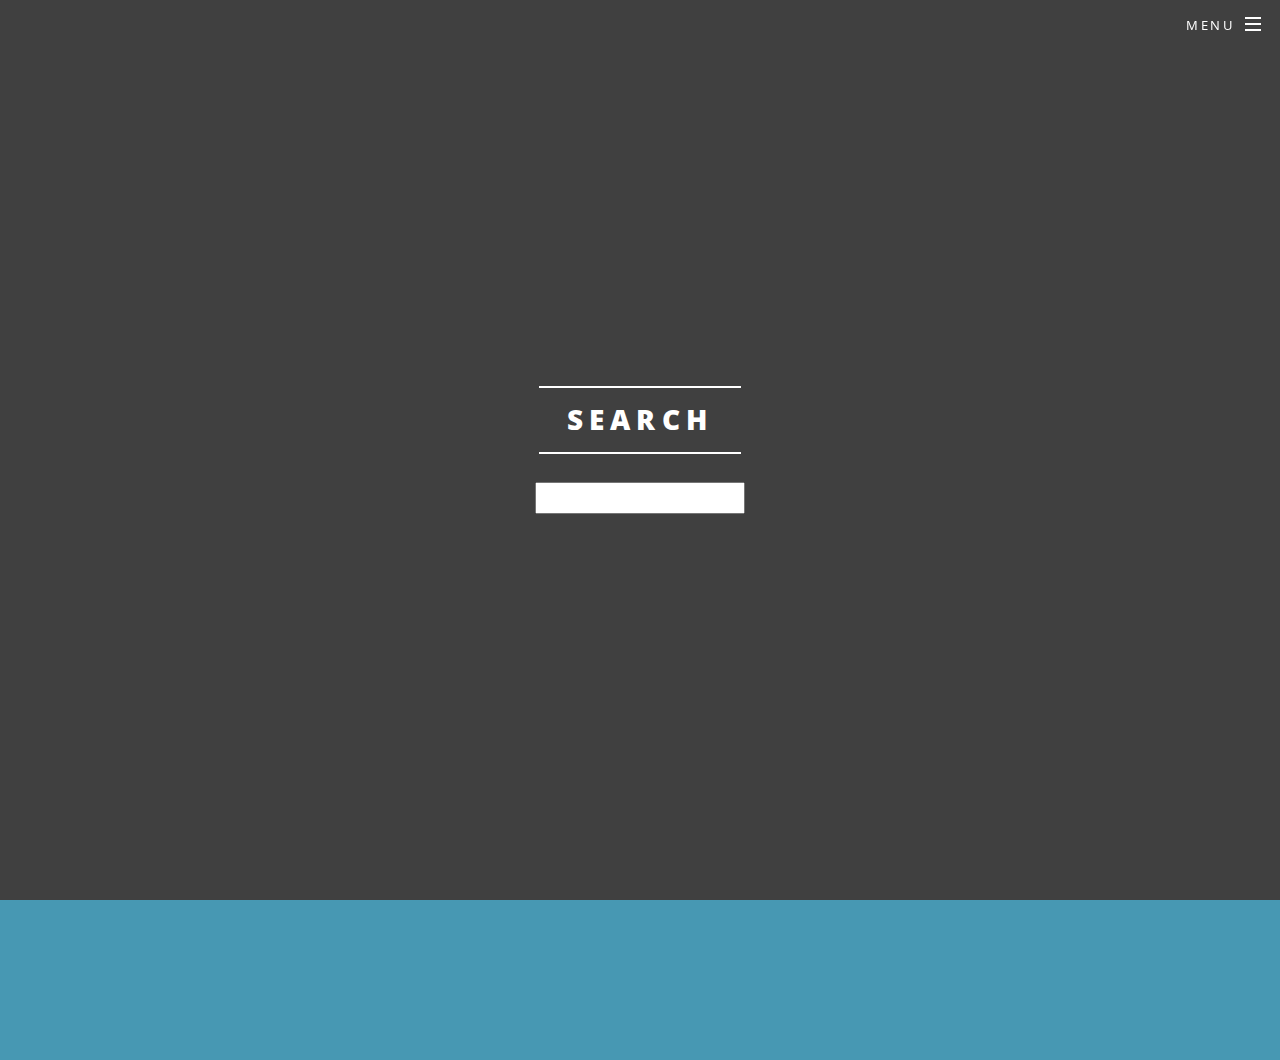
==== commit 5ef7b627: "Add files via upload" ====
--- a/index.html
+++ b/index.html
@@ -1,18 +1,15 @@
 <!DOCTYPE HTML>
-<!--
-	Spectral by HTML5 UP
-	html5up.net | @ajlkn
-	Free for personal and commercial use under the CCA 3.0 license (html5up.net/license)
--->
+
 <html>
 	<head>
-		<title>Spectral by HTML5 UP</title>
+		<title>English Note</title>
 		<meta charset="utf-8" />
 		<meta name="viewport" content="width=device-width, initial-scale=1" />
-		<!--[if lte IE 8]><script src="assets/js/ie/html5shiv.js"></script><![endif]-->
+		
 		<link rel="stylesheet" href="assets/css/main.css" />
-		<!--[if lte IE 8]><link rel="stylesheet" href="assets/css/ie8.css" /><![endif]-->
-		<!--[if lte IE 9]><link rel="stylesheet" href="assets/css/ie9.css" /><![endif]-->
+		
+ <script src="https://ajax.googleapis.com/ajax/libs/jquery/2.1.3/jquery.min.js"></script>
+  
 	</head>
 	<body class="landing">
 
@@ -28,184 +25,102 @@
 									<a href="#menu" class="menuToggle"><span>Menu</span></a>
 									<div id="menu">
 										<ul>
-											<li><a href="index.html">Home2</a></li>
-											<li><a href="#menu">Words</a></li>
-											<li><a href="index.html">Sentences</a></li>
-											<li><a href="#menu">Phases</a></li>
-											<li><a href="#menu">Favorites</a></li>
+											<li><a href="index.html">Home</a></li>
+											<li><a href="word.html">Words</a></li>
+											<li><a href="Sentence.html">Sentences</a></li>
+											<li><a href="phase.html">Phases</a></li>
+											<li><a href="search.html">Search</a></li>
 										</ul>
 									</div>
 								</li>
 							</ul>
 						</nav>
 					</header>
+		
 
 				<!-- Banner -->
 					<section id="banner">
 						<div class="inner">
-							<h2>Words</h2>
-							<p>Another fine responsive<br />
-							site template freebie<br />
-							<h3>很棒的</h3>
-							<!--crafted by <a href="http://html5up.net">HTML5 UP</a>.</p>
-							<!--<ul class="actions">
-								<li><a href="#" class="button special">Activate</a></li>
-							</ul>-->
+							<h2>Search</h2>
+							
 						</div>
-						<a href="#one" class="more scrolly">Learn More</a>
+						<div id='output'></div>
+						
+							<div class="form-group">
+          <input type="input" class="form-control input-lg" id="txt-search" placeholder="Type your search character">
+        </div>
+<div id="filter-records"></div>
+
 					</section>
 
-				<!-- One -->
 					<section id="one" class="wrapper style1 special">
 						<div class="inner">
-							<header class="major">
-								<h2>Excellent</h2>
-								<h2>Fantastic</h2><br />
-								<h2>Fabulous</h2><br />
-								<h2>Good</h2><br />
-								<h2>Great</h2><br />
-								<h2>Gorgeous</h2><br />
-								<h2>Lovely</h2><br />
-								<h2>Magnificent</h2><br />
-								<h2>Marvellous</h2><br />
-								<h2>Nice</h2><br />
-								<h2>Outstanding</h2><br />
-								<h2>Perfect</h2><br />
-								<h2>Remarkable</h2><br />
-								<h2>Superb</h2><br />
-								<h2>Terrific</h2><br />
-								<h2>Wonderful</h2><br />
-							</header>
-							<!--<ul class="icon.major">
-								<li><h2>Excellent</h2></li>
-								<li><h2>Fantastic</h2></li>
-								<li><h2>Fabulous</h2></li>
-								<li><h2>Good</h2></li>
-								<li><h2>Great</h2></li>
-								<li><h2>Gorgeous</h2></li>
-								<li><h2>Lovely</h2></li>
-								<li><h2>Magnificent</h2></li>
-								<li><h2>Marvellous</h2></li>
-								<li><h2>Nice</h2></li>
-								<li><h2>Outstanding</h2></li>
-								<li><h2>Perfect</h2></li>
-								<li><h2>Remarkable</h2></li>
-								<li><h2>Superb</h2></li>
-								<li><h2>Terrific</h2></li>
-								<li><h2>Wonderful</h2></li>
-							</ul>-->
+						
 						</div>
 					</section>
 
-				<!-- Two -->
-				<!--	<section id="two" class="wrapper alt style2">
-						<section class="spotlight">
-							<div class="image"><img src="images/pic01.jpg" alt="" /></div><div class="content">
-								<h2>Magna primis lobortis<br />
-								sed ullamcorper</h2>
-								<p>Aliquam ut ex ut augue consectetur interdum. Donec hendrerit imperdiet. Mauris eleifend fringilla nullam aenean mi ligula.</p>
-							</div>
-						</section>
-						<section class="spotlight">
-							<div class="image"><img src="images/pic02.jpg" alt="" /></div><div class="content">
-								<h2>Tortor dolore feugiat<br />
-								elementum magna</h2>
-								<p>Aliquam ut ex ut augue consectetur interdum. Donec hendrerit imperdiet. Mauris eleifend fringilla nullam aenean mi ligula.</p>
-							</div>
-						</section>
-						<section class="spotlight">
-							<div class="image"><img src="images/pic03.jpg" alt="" /></div><div class="content">
-								<h2>Augue eleifend aliquet<br />
-								sed condimentum</h2>
-								<p>Aliquam ut ex ut augue consectetur interdum. Donec hendrerit imperdiet. Mauris eleifend fringilla nullam aenean mi ligula.</p>
-							</div>
-						</section>
-					</section>-->
-
-				<!-- Three -->
-					<!--<section id="three" class="wrapper style3 special">
-						<div class="inner">
-							<header class="major">
-								<h2>Accumsan mus tortor nunc aliquet</h2>
-								<p>Aliquam ut ex ut augue consectetur interdum. Donec amet imperdiet eleifend<br />
-								fringilla tincidunt. Nullam dui leo Aenean mi ligula, rhoncus ullamcorper.</p>
-							</header>
-							<ul class="features">
-								<li class="icon fa-paper-plane-o">
-									<h3>Arcu accumsan</h3>
-									<p>Augue consectetur sed interdum imperdiet et ipsum. Mauris lorem tincidunt nullam amet leo Aenean ligula consequat consequat.</p>
-								</li>
-								<li class="icon fa-laptop">
-									<h3>Ac Augue Eget</h3>
-									<p>Augue consectetur sed interdum imperdiet et ipsum. Mauris lorem tincidunt nullam amet leo Aenean ligula consequat consequat.</p>
-								</li>
-								<li class="icon fa-code">
-									<h3>Mus Scelerisque</h3>
-									<p>Augue consectetur sed interdum imperdiet et ipsum. Mauris lorem tincidunt nullam amet leo Aenean ligula consequat consequat.</p>
-								</li>
-								<li class="icon fa-headphones">
-									<h3>Mauris Imperdiet</h3>
-									<p>Augue consectetur sed interdum imperdiet et ipsum. Mauris lorem tincidunt nullam amet leo Aenean ligula consequat consequat.</p>
-								</li>
-								<li class="icon fa-heart-o">
-									<h3>Aenean Primis</h3>
-									<p>Augue consectetur sed interdum imperdiet et ipsum. Mauris lorem tincidunt nullam amet leo Aenean ligula consequat consequat.</p>
-								</li>
-								<li class="icon fa-flag-o">
-									<h3>Tortor Ut</h3>
-									<p>Augue consectetur sed interdum imperdiet et ipsum. Mauris lorem tincidunt nullam amet leo Aenean ligula consequat consequat.</p>
-								</li>
-							</ul>
-						</div>
-					</section>-->
-
-				<!-- CTA -->
-					<!--<section id="cta" class="wrapper style4">
-						<div class="inner">
-							<header>
-								<h2>Arcue ut vel commodo</h2>
-								<p>Aliquam ut ex ut augue consectetur interdum endrerit imperdiet amet eleifend fringilla.</p>
-							</header>
-							<ul class="actions vertical">
-								<li><a href="#" class="button fit special">Activate</a></li>
-								<li><a href="#" class="button fit">Learn More</a></li>
-							</ul>
-						</div>
-					</section>-->
-
-				<!-- Footer -->
-				<!--	<footer id="footer">
-						<ul class="icons">
-							<li><a href="#" class="icon fa-twitter"><span class="label">Twitter</span></a></li>
-							<li><a href="#" class="icon fa-facebook"><span class="label">Facebook</span></a></li>
-							<li><a href="#" class="icon fa-instagram"><span class="label">Instagram</span></a></li>
-							<li><a href="#" class="icon fa-dribbble"><span class="label">Dribbble</span></a></li>
-							<li><a href="#" class="icon fa-envelope-o"><span class="label">Email</span></a></li>
-						</ul>
-						<ul class="copyright">
-							<li>&copy; Untitled</li><li>Design: <a href="http://html5up.net">HTML5 UP</a></li>
-						</ul>
-					</footer>-->
 
 			</div>
 
-		<!-- Scripts -->
-			<script src="assets/js/jquery.min.js"></script>
+
 			<script src="assets/js/jquery.scrollex.min.js"></script>
 			<script src="assets/js/jquery.scrolly.min.js"></script>
 			<script src="assets/js/skel.min.js"></script>
 			<script src="assets/js/util.js"></script>
-			<!--[if lte IE 8]><script src="assets/js/ie/respond.min.js"></script><![endif]-->
+			
 			<script src="assets/js/main.js"></script>
 			<script src="assets/js/DataList.js"></script>
 
 	</body>
 
 <script type="text/javascript">
-	var data = DataList[0].Type;
-	$('#banner .inner p').text(data) ;
+	
+
+$('#txt-search').keyup(function(){
+            var searchField = $(this).val();
+			if(searchField === '')  {
+				$('#filter-records').html('');
+				return;
+			}
+			
+            var regex = new RegExp(searchField, "i");
+            var output = '<header class="major">';
+            var count = 1;
+			  $.each(DataList, function(key, val){
+				if ((val.Word.search(regex) != -1)) {
+					if(val.WordType != 'S'){
+	  					output += '<h3>' ;
+					  output += '<a href="Detail.html?name=' + val.Word + '"</a>'+ val.Word 
+					   output += '</h3></br>';
+
+					}else{
+						output += '<h3>' ;
+					  output += '<a href="DetailS.html?name=' + val.Word + '"</a>'+ val.Word 
+					   output += '</h3></br>';
+					}
+				
+				  
+				
+				}else if ((val.Remark.search(regex) != -1)){
+					if(val.WordType != 'S'){
+						output += '<h3>' ;
+				  		output += '<a href="Detail.html?name=' + val.Word + '"</a>'+ val.Word 
+				   		output += '</h3></br>';
+					}else{
+						output += '<h3>' ;
+				  		output += '<a href="DetailS.html?name=' + val.Word + '"</a>'+ val.Word 
+				   		output += '</h3></br>';
+					}
+					
+				}
+			  });
+			  output += '</header>';
+			  $('#one .inner').html(output);
+        });
+</script>
 
 
+<script type="text/babel">
+	
 </script>
-
 </html>--- a/assets/css/main.css
+++ b/assets/css/main.css
@@ -1621,7 +1621,7 @@
 
 		header.major h2, header.major h3, header.major h4, header.major h5, header.major h6 {
 			border-bottom: solid 2px #fff;
-			display: inline-block;
+			display: block;
 			padding-bottom: 1em;
 			position: relative;
 		}
@@ -2493,6 +2493,7 @@
 		display: -webkit-flex;
 		display: -ms-flex;
 		display: flex;
+
 	}
 
 		.spotlight .image {
@@ -2517,6 +2518,7 @@
 			order: 2;
 			max-width: 48em;
 			width: 60%;
+			background-color: #505393;
 		}
 
 		.spotlight:nth-child(2n) {
@@ -2639,9 +2641,9 @@
 		.wrapper.alt {
 			padding: 0;
 		}
-
+		
 		.wrapper.style1 {
-			background-color: #21b2a6;
+			background-color: #4798B3;
 			color: #c7ebe8;
 		}
 
@@ -3375,6 +3377,26 @@
 
 /* Banner */
 
+	#wordbanner {
+		display: -moz-flex;
+		display: -webkit-flex;
+		display: -ms-flex;
+		display: flex;
+		-moz-flex-direction: column;
+		-webkit-flex-direction: column;
+		-ms-flex-direction: column;
+		flex-direction: column;
+		-moz-justify-content: center;
+		-webkit-justify-content: center;
+		-ms-justify-content: center;
+		justify-content: center;
+		cursor: default;
+		height: 30vh;
+		/*min-height: 35em;*/
+		overflow: hidden;
+		position: relative;
+		text-align: center;
+	}
 	#banner {
 		display: -moz-flex;
 		display: -webkit-flex;
@@ -3395,6 +3417,78 @@
 		position: relative;
 		text-align: center;
 	}
+#wordbanner h2 {
+			-moz-transform: scale(1);
+			-webkit-transform: scale(1);
+			-ms-transform: scale(1);
+			transform: scale(1);
+			-moz-transition: -moz-transform 0.5s ease, opacity 0.5s ease;
+			-webkit-transition: -webkit-transform 0.5s ease, opacity 0.5s ease;
+			-ms-transition: -ms-transform 0.5s ease, opacity 0.5s ease;
+			transition: transform 0.5s ease, opacity 0.5s ease;
+			display: inline-block;
+			font-size: 1.75em;
+			opacity: 1;
+			padding: 0.35em 1em;
+			position: relative;
+			z-index: 1;
+		}
+
+		#wordbanner h2 {
+			-moz-transform: scale(1);
+			-webkit-transform: scale(1);
+			-ms-transform: scale(1);
+			transform: scale(1);
+			-moz-transition: -moz-transform 0.5s ease, opacity 0.5s ease;
+			-webkit-transition: -webkit-transform 0.5s ease, opacity 0.5s ease;
+			-ms-transition: -ms-transform 0.5s ease, opacity 0.5s ease;
+			transition: transform 0.5s ease, opacity 0.5s ease;
+			display: inline-block;
+			font-size: 1.75em;
+			opacity: 1;
+			padding: 0.35em 1em;
+			position: relative;
+			z-index: 1;
+		}
+
+			#wordbanner h2:before, #wordbanner h2:after {
+				-moz-transition: width 0.85s ease;
+				-webkit-transition: width 0.85s ease;
+				-ms-transition: width 0.85s ease;
+				transition: width 0.85s ease;
+				-moz-transition-delay: 0.25s;
+				-webkit-transition-delay: 0.25s;
+				-ms-transition-delay: 0.25s;
+				transition-delay: 0.25s;
+				background: #fff;
+				content: '';
+				display: block;
+				height: 2px;
+				position: absolute;
+				width: 100%;
+			}
+
+			#wordbanner h2:before {
+				top: 0;
+				left: 0;
+			}
+
+			#wordbanner h2:after {
+				bottom: 0;
+				right: 0;
+			}
+	#wordbanner p {
+			letter-spacing: 0.225em;
+			text-transform: uppercase;
+		}
+
+			#wordbanner p a {
+				color: inherit;
+			}
+
+			#txt-search{
+				color: black;
+			}
 
 		#banner h2 {
 			-moz-transform: scale(1);
@@ -3494,8 +3588,7 @@
 				position: absolute;
 				width: 1.5em;
 			}
-
-		#banner:after {
+	#banner:after {
 			-moz-pointer-events: none;
 			-webkit-pointer-events: none;
 			-ms-pointer-events: none;
@@ -3519,6 +3612,30 @@
 			opacity: 0;
 		}
 
+		#wordbanner:after {
+			-moz-pointer-events: none;
+			-webkit-pointer-events: none;
+			-ms-pointer-events: none;
+			pointer-events: none;
+			-moz-transition: opacity 3s ease-in-out;
+			-webkit-transition: opacity 3s ease-in-out;
+			-ms-transition: opacity 3s ease-in-out;
+			transition: opacity 3s ease-in-out;
+			-moz-transition-delay: 1.25s;
+			-webkit-transition-delay: 1.25s;
+			-ms-transition-delay: 1.25s;
+			transition-delay: 1.25s;
+			content: '';
+			background: #2e3842;
+			display: block;
+			width: 100%;
+			height: 100%;
+			position: absolute;
+			left: 0;
+			top: 0;
+			opacity: 0;
+		}
+
 		@media screen and (max-width: 736px) {
 
 			#banner {
@@ -3629,10 +3746,7 @@
 
 	#main > header {
 		padding: 12em 0 10em 0 ;
-		background-image: -moz-linear-gradient(top, rgba(0,0,0,0.5), rgba(0,0,0,0.5)), url("../../images/banner.jpg");
-		background-image: -webkit-linear-gradient(top, rgba(0,0,0,0.5), rgba(0,0,0,0.5)), url("../../images/banner.jpg");
-		background-image: -ms-linear-gradient(top, rgba(0,0,0,0.5), rgba(0,0,0,0.5)), url("../../images/banner.jpg");
-		background-image: linear-gradient(top, rgba(0,0,0,0.5), rgba(0,0,0,0.5)), url("../../images/banner.jpg");
+background-color: #404040;
 		background-attachment: fixed;
 		background-position: center center;
 		background-repeat: no-repeat;
@@ -3779,10 +3893,7 @@
 /* Landing */
 
 	body.landing #page-wrapper {
-		background-image: -moz-linear-gradient(top, rgba(0,0,0,0.5), rgba(0,0,0,0.5)), url("../../images/banner.jpg");
-		background-image: -webkit-linear-gradient(top, rgba(0,0,0,0.5), rgba(0,0,0,0.5)), url("../../images/banner.jpg");
-		background-image: -ms-linear-gradient(top, rgba(0,0,0,0.5), rgba(0,0,0,0.5)), url("../../images/banner.jpg");
-		background-image: linear-gradient(top, rgba(0,0,0,0.5), rgba(0,0,0,0.5)), url("../../images/banner.jpg");
+		background-color: #404040;
 		background-attachment: fixed;
 		background-position: center center;
 		background-repeat: no-repeat;
@@ -3800,10 +3911,7 @@
 
 	body.is-mobile.landing #banner,
 	body.is-mobile.landing .wrapper.style4 {
-		background-image: -moz-linear-gradient(top, rgba(0,0,0,0.5), rgba(0,0,0,0.5)), url("../../images/banner.jpg");
-		background-image: -webkit-linear-gradient(top, rgba(0,0,0,0.5), rgba(0,0,0,0.5)), url("../../images/banner.jpg");
-		background-image: -ms-linear-gradient(top, rgba(0,0,0,0.5), rgba(0,0,0,0.5)), url("../../images/banner.jpg");
-		background-image: linear-gradient(top, rgba(0,0,0,0.5), rgba(0,0,0,0.5)), url("../../images/banner.jpg");
+		background-color: #404040;
 		background-position: center center;
 		background-repeat: no-repeat;
 		background-size: cover;
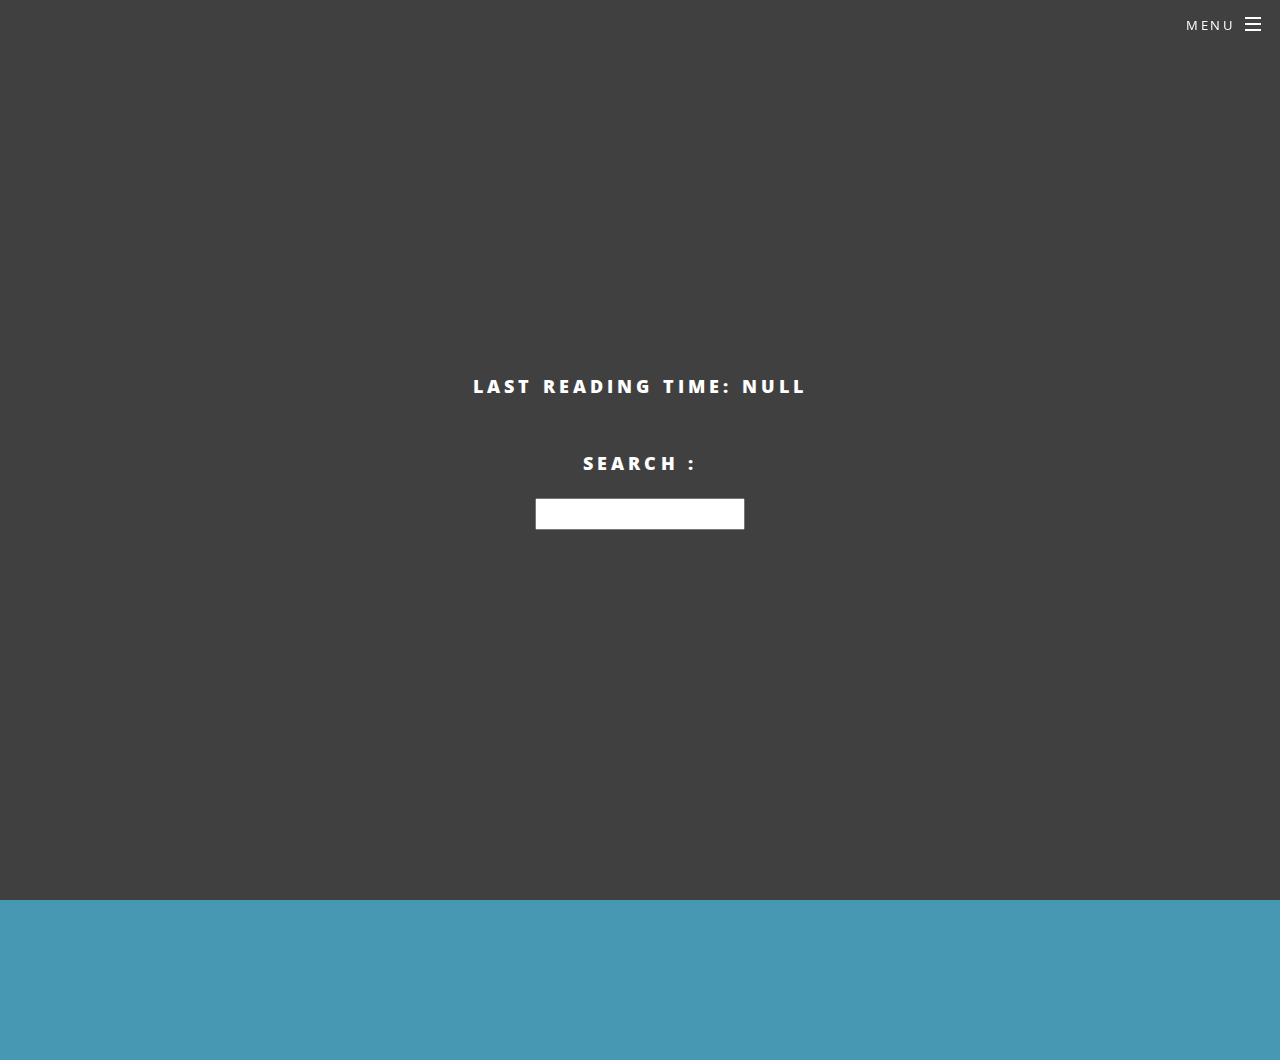
==== commit 2e209e5b: "Add files via upload" ====
--- a/index.html
+++ b/index.html
@@ -18,6 +18,9 @@
 
 				<!-- Header -->
 					<header id="header" class="alt">
+						<!-- <h1 onclick="save()"><a href="index.html">English</a></h1>-->
+						<!--<div onclick="save()"> <h1 >English</h1></div>-->
+						<!--<button onclick="save()" type="button"> save </button>-->
 						<h1><a href="index.html">English</a></h1>
 						<nav id="nav">
 							<ul>
@@ -42,14 +45,20 @@
 					<section id="banner">
 						<div class="inner">
 							<h2>Search</h2>
+							<h3>
+								<a href="Word.html?#upstairs">condominium</a>
+							</h3>
 							
 						</div>
-						<div id='output'></div>
+						<div id='output'>
+							
+
+						</div>
 						
 							<div class="form-group">
-          <input type="input" class="form-control input-lg" id="txt-search" placeholder="Type your search character">
-        </div>
-<div id="filter-records"></div>
+				          <h3>search : </h3><input type="input" class="form-control input-lg" id="txt-search" placeholder="Type your search character">
+				        </div>
+						<div id="filter-records"></div>
 
 					</section>
 
@@ -75,6 +84,115 @@
 
 <script type="text/javascript">
 	
+
+
+
+
+$(document).ready(function(){
+var outputbanner = ''
+	if (typeof(Storage) !== "undefined") {
+	    // Store
+	    //localStorage.setItem("lastWord", "Smith");
+	    // Retrieve
+	  var _lastWord =   localStorage.getItem("lastWord");
+	   var _lastWordType=  localStorage.getItem("lastWordType");
+	   var _lastTime =  localStorage.getItem("lastTime");
+ 		outputbanner = '';
+ 		if (_lastWord === '' && _lastWordType ==='' && _lastTime===''){
+ 			outputbanner += '<h3>Review English</h3>';
+ 		}else{
+ 			if(_lastWord !== ''){
+
+ 				switch(_lastWordType){
+ 					case 'S':
+	 					outputbanner += '<h3>Last reading word: ' ;
+					
+					  outputbanner += '<a href="DetailS.html?name=' + _lastWord + '">'+ _lastWord +'</a>';
+					   outputbanner += '</h3></br>';
+
+	 					 outputbanner += '<h3>go to List:' ;
+					  outputbanner += '<a href="Sentence.html?#' + _lastWord+'">'+ _lastWord + '</a>'
+					   outputbanner += '</h3></br>';
+					   break;
+					 case 'W':
+	 					outputbanner += '<h3>Last reading word: ' ;
+					 // outputbanner += '<a name ='+ _lastWord +'></a>'
+					  outputbanner += '<a href="Detail.html?name=' + _lastWord + '">'+ _lastWord +'</a>';
+					   outputbanner += '</h3></br>';
+
+					   	//outputbanner += '<h3>'+ _lastWord +'</h3>';
+	 					 outputbanner += '<h3>go to List:' ;
+					  //outputbanner += '<a name ='+ _lastWord +'></a>'
+					  outputbanner += '<a href="Word.html?#' + _lastWord+'">'+ _lastWord + '</a>'
+					   outputbanner += '</h3></br>';
+					   break;
+					  case 'P' :
+							outputbanner += '<h3>Last reading word: ' ;
+						 // outputbanner += '<a name ='+ _lastWord +'></a>'
+						  outputbanner += '<a href="Detail.html?name=' + _lastWord + '">'+ _lastWord +'</a>';
+						   outputbanner += '</h3></br>';
+
+						   	//outputbanner += '<h3>'+ _lastWord +'</h3>';
+		 					 outputbanner += '<h3>go to List:' ;
+						  //outputbanner += '<a name ='+ _lastWord +'></a>'
+						  outputbanner += '<a href="phase.html?#' + _lastWord+'">'+ _lastWord + '</a>'
+						   outputbanner += '</h3></br>';
+						   break;
+
+
+
+ 				}
+ 				/*if(_lastWordType ==='S'){
+ 					//outputbanner += '<h3>'+ _lastWord +'</h3>';
+ 					 outputbanner += '<h3>Last reading word: ' ;
+				 // outputbanner += '<a name ='+ _lastWord +'></a>'
+				  outputbanner += '<a href="DetailS.html?name=' + _lastWord + '"</a>'+ _lastWord
+				   outputbanner += '</h3></br>';
+
+				   	//outputbanner += '<h3>'+ _lastWord +'</h3>';
+ 					 outputbanner += '<h3>List : ' ;
+				  //outputbanner += '<a name ='+ _lastWord +'></a>'
+				  outputbanner += '<a href="Sentences.html?#' + _lastWord+'>'+ _lastWord + '"</a>'
+				   outputbanner += '</h3></br>';
+
+
+ 				}else
+ 				{
+ 					//outputbanner += '<h3>'+ _lastWord +'</h3>';
+ 					 outputbanner += '<h3>Last reading word: ' ;
+				 // outputbanner += '<a name ='+ _lastWord +'></a>'
+				  outputbanner += '<a href="Detail.html?name=' + _lastWord + '">'+ _lastWord +'</a>';
+				   outputbanner += '</h3></br>';
+
+				   	//outputbanner += '<h3>'+ _lastWord +'</h3>';
+ 					 outputbanner += '<h3>List :' ;
+				  //outputbanner += '<a name ='+ _lastWord +'></a>'
+				  outputbanner += '<a href="Word.html?#' + _lastWord+'">'+ _lastWord + '</a>'
+				   outputbanner += '</h3></br>';
+ 				}*/
+ 				
+ 			}
+ 			
+ 			if(_lastTime !==''){
+ 				 outputbanner += '<h3>Last reading time: ' ;
+				  //outputbanner += '<a name ='+ _lastWord +'></a>'
+				  outputbanner +=  _lastTime ;
+				   outputbanner += '</h3></br>';
+ 			}
+
+ 		}
+	   // <h3>
+		//	<a href="Word.html?#upstairs">condominium</a>
+		//</h3>
+
+		
+
+	} else {
+	    document.getElementById("result").innerHTML = "Sorry, your browser does not support Web Storage...";
+	}
+	$('#banner .inner').html(outputbanner);
+
+});
 
 $('#txt-search').keyup(function(){
             var searchField = $(this).val();
--- a/assets/css/main.css
+++ b/assets/css/main.css
@@ -3919,4 +3919,14 @@
 
 	body.is-mobile.landing #footer {
 		background-color: #1d242a;
+	}
+
+
+
+	@font-face {
+	   font-family: myFirstFont;
+	   src: url(PHONETIC.TTF);
+	}
+	#kkname {
+	   font-family: myFirstFont;
 	}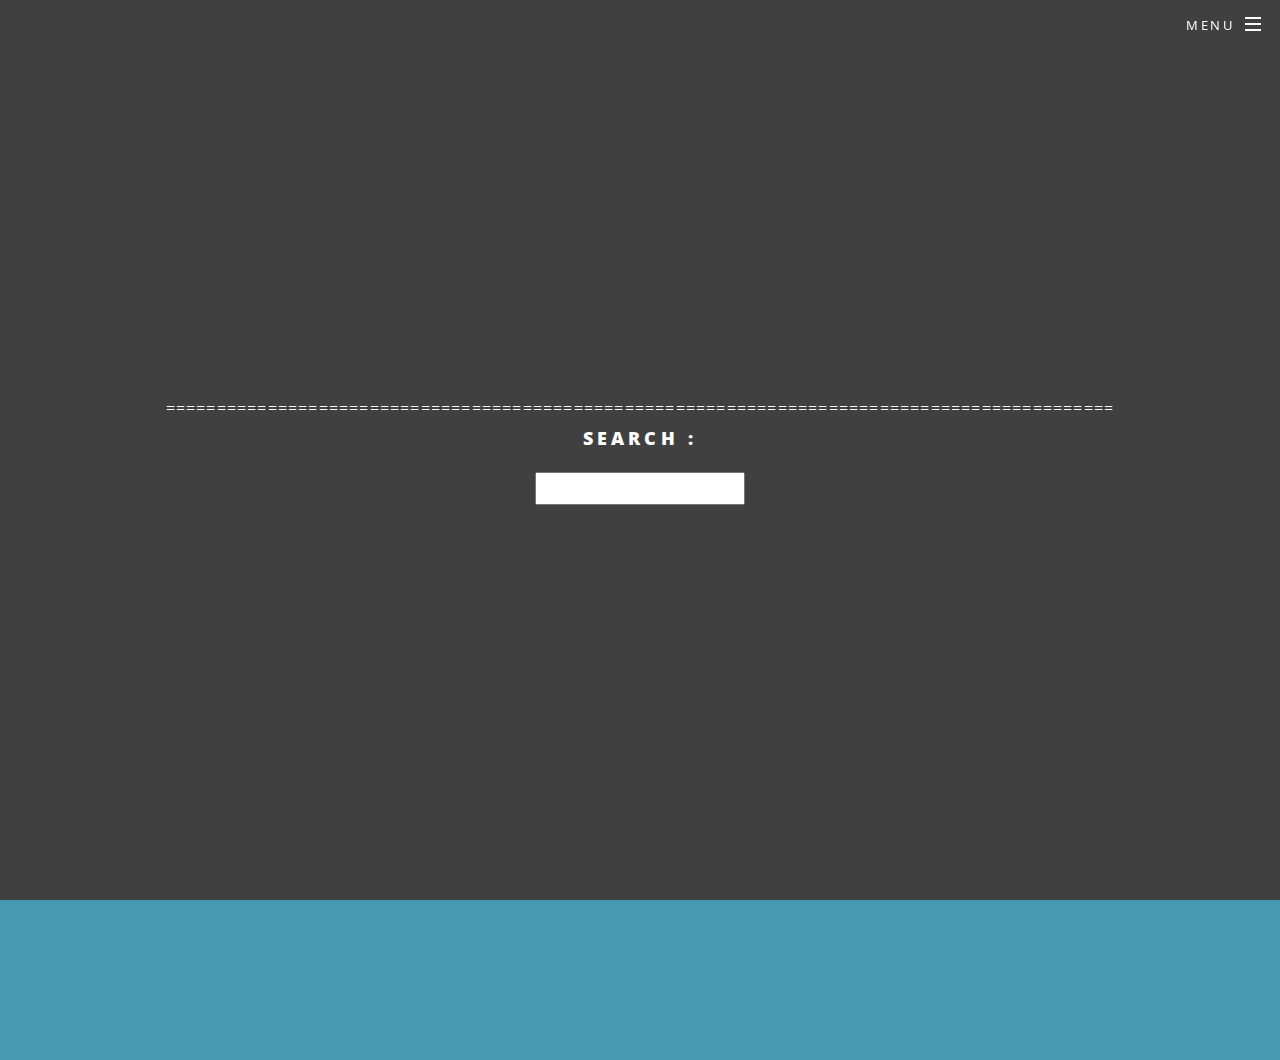
==== commit b1807485: "Add files via upload" ====
--- a/index.html
+++ b/index.html
@@ -96,96 +96,122 @@
 	    // Retrieve
 	  var _lastWord =   localStorage.getItem("lastWord");
 	   var _lastWordType=  localStorage.getItem("lastWordType");
-	   var _lastTime =  localStorage.getItem("lastTime");
+	   var _lastTime =  localStorage.getItem("lastTimeWord");
  		outputbanner = '';
  		if (_lastWord === '' && _lastWordType ==='' && _lastTime===''){
- 			outputbanner += '<h3>Review English</h3>';
+ 			outputbanner += '<h3>No Record</h3>';
  		}else{
  			if(_lastWord !== ''){
-
+ 				outputbanner += '==============================='
  				switch(_lastWordType){
- 					case 'S':
-	 					outputbanner += '<h3>Last reading word: ' ;
-					
-					  outputbanner += '<a href="DetailS.html?name=' + _lastWord + '">'+ _lastWord +'</a>';
-					   outputbanner += '</h3></br>';
-
-	 					 outputbanner += '<h3>go to List:' ;
-					  outputbanner += '<a href="Sentence.html?#' + _lastWord+'">'+ _lastWord + '</a>'
-					   outputbanner += '</h3></br>';
-					   break;
+ 					
 					 case 'W':
-	 					outputbanner += '<h3>Last reading word: ' ;
+	 					outputbanner += '<p>Last reading word: ' ;
 					 // outputbanner += '<a name ='+ _lastWord +'></a>'
 					  outputbanner += '<a href="Detail.html?name=' + _lastWord + '">'+ _lastWord +'</a>';
-					   outputbanner += '</h3></br>';
+					   outputbanner += '</p>';
 
 					   	//outputbanner += '<h3>'+ _lastWord +'</h3>';
-	 					 outputbanner += '<h3>go to List:' ;
+	 					 outputbanner += '<p>go to List:' ;
 					  //outputbanner += '<a name ='+ _lastWord +'></a>'
-					  outputbanner += '<a href="Word.html?#' + _lastWord+'">'+ _lastWord + '</a>'
-					   outputbanner += '</h3></br>';
+					  outputbanner += '<a href="word.html?#' + _lastWord+'">'+ _lastWord + '</a>'
+					   outputbanner += '</p>';
 					   break;
-					  case 'P' :
-							outputbanner += '<h3>Last reading word: ' ;
-						 // outputbanner += '<a name ='+ _lastWord +'></a>'
-						  outputbanner += '<a href="Detail.html?name=' + _lastWord + '">'+ _lastWord +'</a>';
-						   outputbanner += '</h3></br>';
-
-						   	//outputbanner += '<h3>'+ _lastWord +'</h3>';
-		 					 outputbanner += '<h3>go to List:' ;
-						  //outputbanner += '<a name ='+ _lastWord +'></a>'
-						  outputbanner += '<a href="phase.html?#' + _lastWord+'">'+ _lastWord + '</a>'
-						   outputbanner += '</h3></br>';
-						   break;
-
-
+					
 
  				}
- 				/*if(_lastWordType ==='S'){
- 					//outputbanner += '<h3>'+ _lastWord +'</h3>';
- 					 outputbanner += '<h3>Last reading word: ' ;
-				 // outputbanner += '<a name ='+ _lastWord +'></a>'
-				  outputbanner += '<a href="DetailS.html?name=' + _lastWord + '"</a>'+ _lastWord
-				   outputbanner += '</h3></br>';
-
-				   	//outputbanner += '<h3>'+ _lastWord +'</h3>';
- 					 outputbanner += '<h3>List : ' ;
-				  //outputbanner += '<a name ='+ _lastWord +'></a>'
-				  outputbanner += '<a href="Sentences.html?#' + _lastWord+'>'+ _lastWord + '"</a>'
-				   outputbanner += '</h3></br>';
-
-
- 				}else
- 				{
- 					//outputbanner += '<h3>'+ _lastWord +'</h3>';
- 					 outputbanner += '<h3>Last reading word: ' ;
-				 // outputbanner += '<a name ='+ _lastWord +'></a>'
-				  outputbanner += '<a href="Detail.html?name=' + _lastWord + '">'+ _lastWord +'</a>';
-				   outputbanner += '</h3></br>';
-
-				   	//outputbanner += '<h3>'+ _lastWord +'</h3>';
- 					 outputbanner += '<h3>List :' ;
-				  //outputbanner += '<a name ='+ _lastWord +'></a>'
-				  outputbanner += '<a href="Word.html?#' + _lastWord+'">'+ _lastWord + '</a>'
-				   outputbanner += '</h3></br>';
- 				}*/
+ 				
  				
  			}
  			
- 			if(_lastTime !==''){
- 				 outputbanner += '<h3>Last reading time: ' ;
+ 			if(_lastTime !=='' && _lastTime!=null){
+ 				 outputbanner += '<p>reading time: ' ;
 				  //outputbanner += '<a name ='+ _lastWord +'></a>'
 				  outputbanner +=  _lastTime ;
-				   outputbanner += '</h3></br>';
+				   outputbanner += '</p>';
  			}
 
  		}
-	   // <h3>
-		//	<a href="Word.html?#upstairs">condominium</a>
-		//</h3>
-
-		
+	  
+		
+
+		var _lastPhase =   localStorage.getItem("lastphase");
+	   var _lastPhaseType=  localStorage.getItem("lastphaseType");
+	   var _lastTimePhase =  localStorage.getItem("lastTimePhase");
+ 		//outputbanner = '';
+ 		if (_lastPhase == '' && _lastPhaseType =='' && _lastTimePhase==''){
+ 			outputbanner += '<h3>No Record</h3>';
+ 		}else{
+ 			if(_lastWord !== ''){
+ 				outputbanner += '==============================='
+ 				switch(_lastPhaseType){
+ 					
+					  case 'P' :
+							outputbanner += '<p>Last reading phase: ' ;
+						 // outputbanner += '<a name ='+ _lastWord +'></a>'
+						  outputbanner += '<a href="Detail.html?name=' + _lastPhase + '">'+ _lastPhase +'</a>';
+						   outputbanner += '</p>';
+
+						   	//outputbanner += '<h3>'+ _lastWord +'</h3>';
+		 					 outputbanner += '<p>go to List:' ;
+						  //outputbanner += '<a name ='+ _lastWord +'></a>'
+						  outputbanner += '<a href="phase.html?#' + _lastPhase+'">'+ _lastPhase + '</a>'
+						   outputbanner += '</p>';
+						   break;
+
+ 				}
+ 				
+ 				
+ 			}
+ 			
+ 			if(_lastTimePhase !=='' && _lastTimePhase != null){
+ 				 outputbanner += '<p>reading time: ' ;
+				  //outputbanner += '<a name ='+ _lastWord +'></a>'
+				  outputbanner +=  _lastTimePhase ;
+				   outputbanner += '</p>';
+ 			}
+
+ 		}
+
+
+
+		var _lastSentence =   localStorage.getItem("lastSentence");
+	   var _lastSentenceType=  localStorage.getItem("lastSentenceType");
+	   var _lastTimeSentence =  localStorage.getItem("lastTimeSentence");
+ 		//outputbanner = '';
+ 		if (_lastSentence === '' && _lastSentenceType ==='' && _lastTimeSentence===''){
+ 			outputbanner += '<h3>No Record</h3>';
+ 		}else{
+ 			if(_lastSentenceType !== ''){
+				outputbanner += '==============================='
+ 				switch(_lastSentenceType){
+ 					case 'S':
+	 					outputbanner += '<p>Last reading sentence: ' ;
+					
+					  outputbanner += '<a href="DetailS.html?name=' + _lastSentence + '">'+ _lastSentence +'</a>';
+					   outputbanner += '</p>';
+
+	 					 outputbanner += '<p>go to List:' ;
+					  outputbanner += '<a href="Sentence.html?#' + _lastSentence+'">'+ _lastSentence + '</a>'
+					   outputbanner += '</p>';
+					   break;
+				
+					
+
+ 				}
+ 				
+ 				
+ 			}
+ 			
+ 			if(_lastTimeSentence !=='' && _lastTimeSentence != null){
+ 				 outputbanner += '<p>reading time: ' ;
+				  //outputbanner += '<a name ='+ _lastWord +'></a>'
+				  outputbanner +=  _lastTimeSentence ;
+				   outputbanner += '</p>';
+ 			}
+
+ 		}
+
 
 	} else {
 	    document.getElementById("result").innerHTML = "Sorry, your browser does not support Web Storage...";
--- a/assets/css/main.css
+++ b/assets/css/main.css
@@ -2455,7 +2455,7 @@
 
 				.features li {
 					padding: 3em 2em 1em 2em ;
-					text-align: center;
+					text-align: left;
 				}
 
 					.features li:before {
@@ -2474,6 +2474,7 @@
 					background-color: transparent !important;
 					border-top: solid 2px #fff;
 					width: 100%;
+					text-align: left;
 				}
 
 					.features li:first-child {
@@ -2801,8 +2802,8 @@
 		}
 
 		.wrapper.style3 {
-			background-color: #505393;
-			color: #d3d4e4;
+			background-color:teal;
+			color: white;
 		}
 
 			.wrapper.style3 strong, .wrapper.style3 b {
@@ -3162,7 +3163,7 @@
 		-ms-transition: -ms-transform 0.5s ease;
 		transition: transform 0.5s ease;
 		-webkit-overflow-scrolling: touch;
-		background: #21b2a6;
+		background: steelblue;
 		color: #ffffff;
 		height: 100%;
 		max-width: 80%;
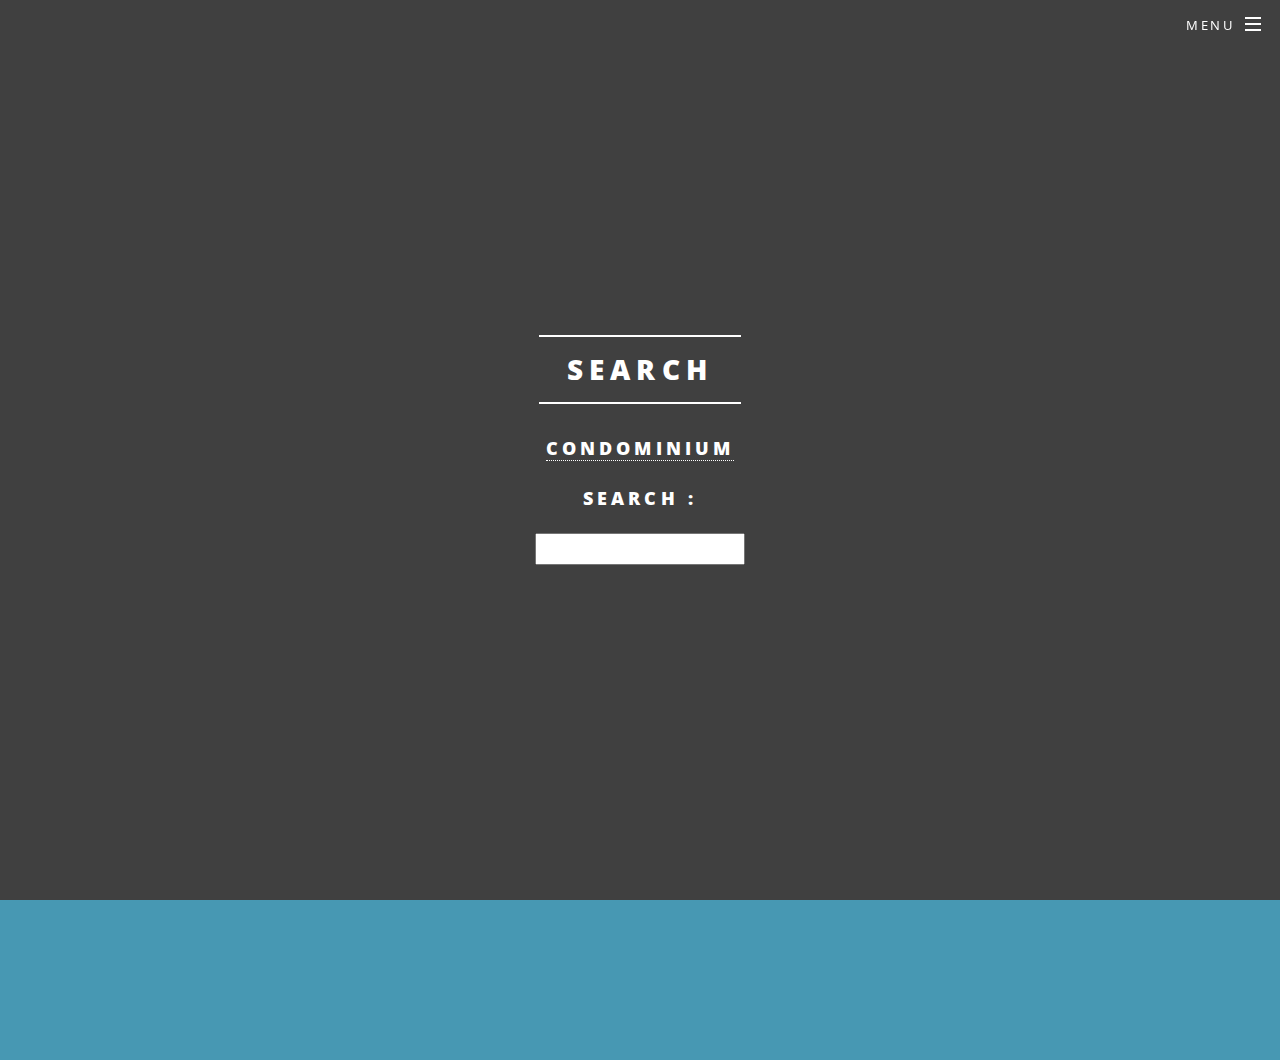
==== commit 87c5dcbf: "Add files via upload" ====
--- a/index.html
+++ b/index.html
@@ -97,6 +97,7 @@
 	  var _lastWord =   localStorage.getItem("lastWord");
 	   var _lastWordType=  localStorage.getItem("lastWordType");
 	   var _lastTime =  localStorage.getItem("lastTimeWord");
+	    var _lastIndexW =  localStorage.getItem("indexWordW");
  		outputbanner = '';
  		if (_lastWord === '' && _lastWordType ==='' && _lastTime===''){
  			outputbanner += '<h3>No Record</h3>';
@@ -108,7 +109,7 @@
 					 case 'W':
 	 					outputbanner += '<p>Last reading word: ' ;
 					 // outputbanner += '<a name ='+ _lastWord +'></a>'
-					  outputbanner += '<a href="Detail.html?name=' + _lastWord + '">'+ _lastWord +'</a>';
+ outputbanner += '<a href="Detail.html?name=' + _lastWord  + '&pindex='+_lastIndexW+ '">'+ _lastWord +'</a>';
 					   outputbanner += '</p>';
 
 					   	//outputbanner += '<h3>'+ _lastWord +'</h3>';
@@ -135,9 +136,10 @@
 	  
 		
 
-		var _lastPhase =   localStorage.getItem("lastphase");
+		var _lastPhase =   localStorage.getItem("lastphase").replace(/ /g,"-");
 	   var _lastPhaseType=  localStorage.getItem("lastphaseType");
 	   var _lastTimePhase =  localStorage.getItem("lastTimePhase");
+	    var _lastIndexP =  localStorage.getItem("indexWordP");
  		//outputbanner = '';
  		if (_lastPhase == '' && _lastPhaseType =='' && _lastTimePhase==''){
  			outputbanner += '<h3>No Record</h3>';
@@ -149,7 +151,7 @@
 					  case 'P' :
 							outputbanner += '<p>Last reading phase: ' ;
 						 // outputbanner += '<a name ='+ _lastWord +'></a>'
-						  outputbanner += '<a href="Detail.html?name=' + _lastPhase + '">'+ _lastPhase +'</a>';
+						  outputbanner += '<a href="Detail.html?name=' + _lastPhase + '&pindex='+_lastIndexP+ '">'+ _lastPhase +'</a>';
 						   outputbanner += '</p>';
 
 						   	//outputbanner += '<h3>'+ _lastWord +'</h3>';
@@ -175,9 +177,10 @@
 
 
 
-		var _lastSentence =   localStorage.getItem("lastSentence");
+		var _lastSentence =   localStorage.getItem("lastSentence").replace(/ /g,"-");
 	   var _lastSentenceType=  localStorage.getItem("lastSentenceType");
 	   var _lastTimeSentence =  localStorage.getItem("lastTimeSentence");
+	    var _lastIndexS =  localStorage.getItem("indexWordS");
  		//outputbanner = '';
  		if (_lastSentence === '' && _lastSentenceType ==='' && _lastTimeSentence===''){
  			outputbanner += '<h3>No Record</h3>';
@@ -188,7 +191,7 @@
  					case 'S':
 	 					outputbanner += '<p>Last reading sentence: ' ;
 					
-					  outputbanner += '<a href="DetailS.html?name=' + _lastSentence + '">'+ _lastSentence +'</a>';
+					  outputbanner += '<a href="Detail.html?name=' + _lastSentence + '&pindex='+_lastIndexS+ '">'+ _lastSentence +'</a>';
 					   outputbanner += '</p>';
 
 	 					 outputbanner += '<p>go to List:' ;
@@ -231,30 +234,31 @@
             var output = '<header class="major">';
             var count = 1;
 			  $.each(DataList, function(key, val){
+			  	var nkey = Object.keys(DataList)[key];
 				if ((val.Word.search(regex) != -1)) {
-					if(val.WordType != 'S'){
+					//if(val.WordType != 'S'){
 	  					output += '<h3>' ;
-					  output += '<a href="Detail.html?name=' + val.Word + '"</a>'+ val.Word 
+					  output += '<a href="Detail.html?name=' + val.Word + '&pindex='+nkey+ '"</a>'+ val.Word 
 					   output += '</h3></br>';
 
-					}else{
+					//}else{
 						output += '<h3>' ;
-					  output += '<a href="DetailS.html?name=' + val.Word + '"</a>'+ val.Word 
-					   output += '</h3></br>';
-					}
+					//  output += '<a href="DetailS.html?name=' + val.Word + '"</a>'+ val.Word 
+					  // output += '</h3></br>';
+					//}
 				
 				  
 				
 				}else if ((val.Remark.search(regex) != -1)){
-					if(val.WordType != 'S'){
+					//if(val.WordType != 'S'){
 						output += '<h3>' ;
-				  		output += '<a href="Detail.html?name=' + val.Word + '"</a>'+ val.Word 
+				  		output += '<a href="Detail.html?name=' + val.Word + '&pindex='+nkey+ '"</a>'+ val.Word 
 				   		output += '</h3></br>';
-					}else{
-						output += '<h3>' ;
-				  		output += '<a href="DetailS.html?name=' + val.Word + '"</a>'+ val.Word 
-				   		output += '</h3></br>';
-					}
+					//}else{
+						//output += '<h3>' ;
+				  		//output += '<a href="DetailS.html?name=' + val.Word + '"</a>'+ val.Word 
+				   		//output += '</h3></br>';
+					//}
 					
 				}
 			  });
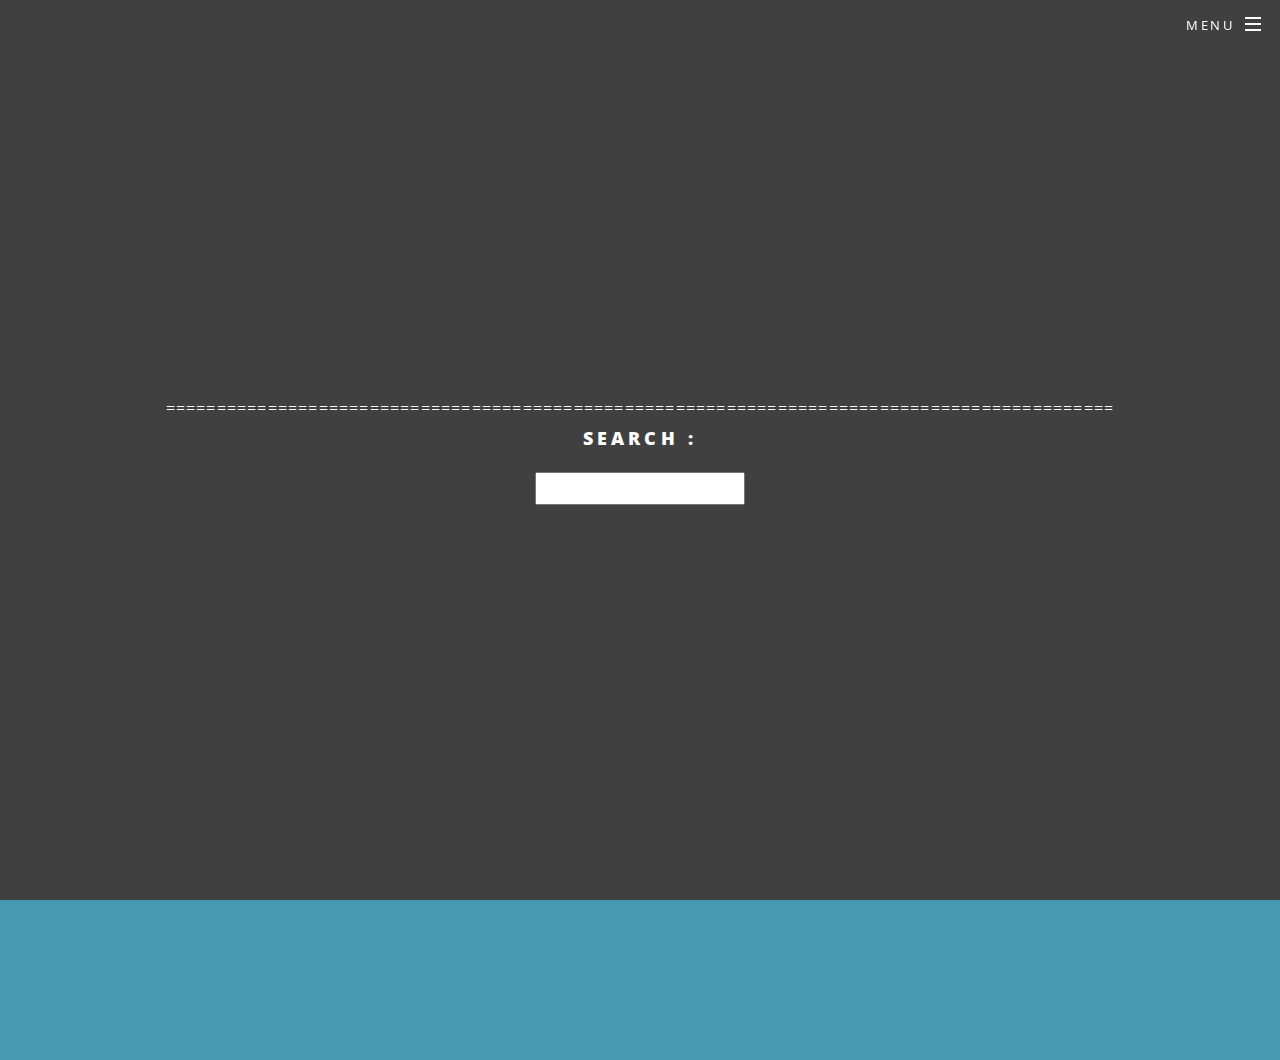
==== commit 503c22b9: "Add files via upload" ====
--- a/index.html
+++ b/index.html
@@ -115,7 +115,7 @@
 					   	//outputbanner += '<h3>'+ _lastWord +'</h3>';
 	 					 outputbanner += '<p>go to List:' ;
 					  //outputbanner += '<a name ='+ _lastWord +'></a>'
-					  outputbanner += '<a href="word.html?#' + _lastWord+'">'+ _lastWord + '</a>'
+					  outputbanner += '<a href="word.html?#' + _lastIndexW+'">'+ _lastWord + '</a>'
 					   outputbanner += '</p>';
 					   break;
 					
@@ -136,7 +136,7 @@
 	  
 		
 
-		var _lastPhase =   localStorage.getItem("lastphase").replace(/ /g,"-");
+		var _lastPhase =   localStorage.getItem("lastphase");
 	   var _lastPhaseType=  localStorage.getItem("lastphaseType");
 	   var _lastTimePhase =  localStorage.getItem("lastTimePhase");
 	    var _lastIndexP =  localStorage.getItem("indexWordP");
@@ -157,7 +157,7 @@
 						   	//outputbanner += '<h3>'+ _lastWord +'</h3>';
 		 					 outputbanner += '<p>go to List:' ;
 						  //outputbanner += '<a name ='+ _lastWord +'></a>'
-						  outputbanner += '<a href="phase.html?#' + _lastPhase+'">'+ _lastPhase + '</a>'
+						  outputbanner += '<a href="phase.html?#' + _lastIndexP+'">'+ _lastPhase + '</a>'
 						   outputbanner += '</p>';
 						   break;
 
@@ -177,7 +177,7 @@
 
 
 
-		var _lastSentence =   localStorage.getItem("lastSentence").replace(/ /g,"-");
+		var _lastSentence =   localStorage.getItem("lastSentence");
 	   var _lastSentenceType=  localStorage.getItem("lastSentenceType");
 	   var _lastTimeSentence =  localStorage.getItem("lastTimeSentence");
 	    var _lastIndexS =  localStorage.getItem("indexWordS");
@@ -195,7 +195,7 @@
 					   outputbanner += '</p>';
 
 	 					 outputbanner += '<p>go to List:' ;
-					  outputbanner += '<a href="Sentence.html?#' + _lastSentence+'">'+ _lastSentence + '</a>'
+					  outputbanner += '<a href="Sentence.html?#' + _lastIndexS+'">'+ _lastSentence + '</a>'
 					   outputbanner += '</p>';
 					   break;
 				
